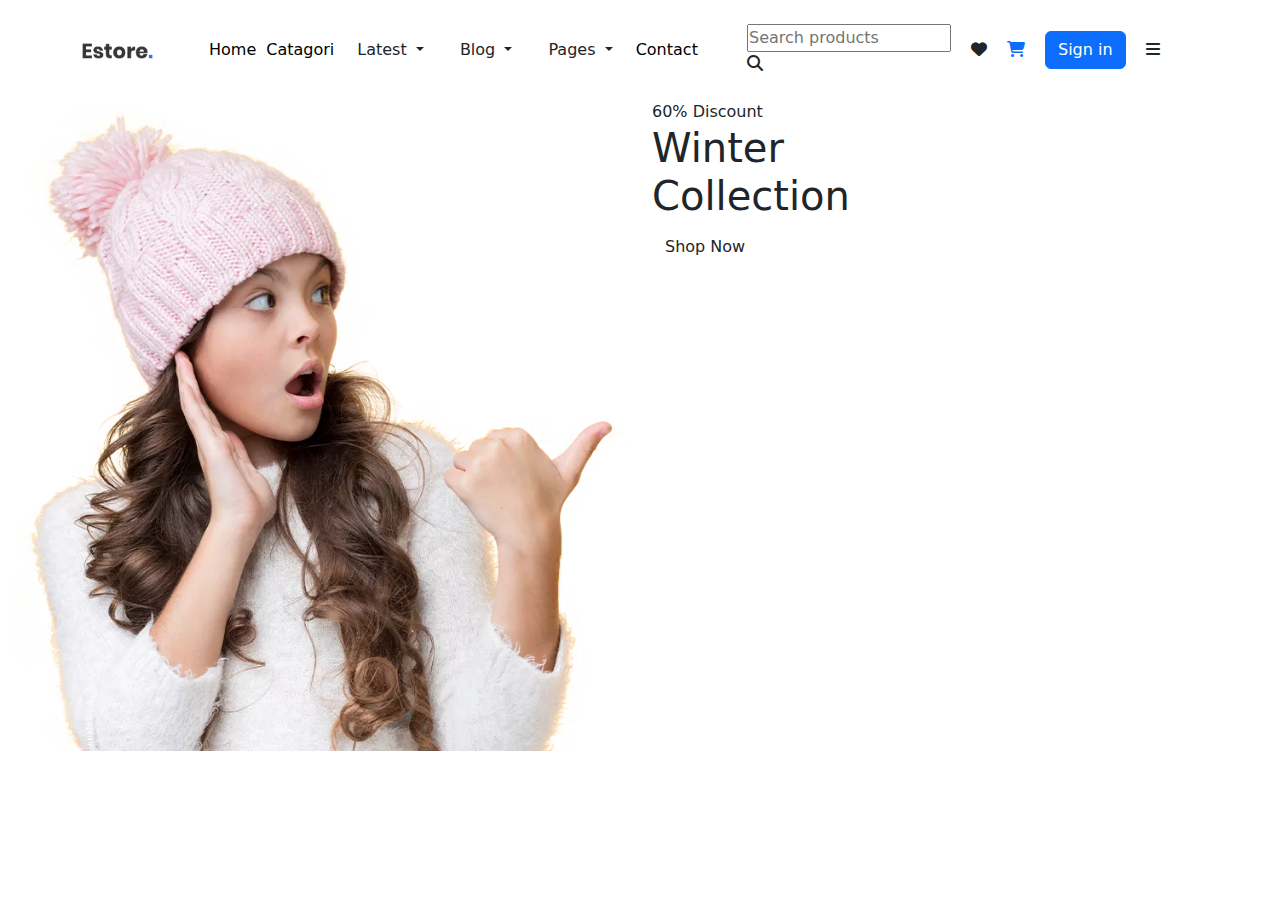
==== Estore/index.html @ 256311f8 "deyisiklik" ====
<!DOCTYPE html>
<html lang="en">

<head>
    <meta charset="UTF-8">
    <meta name="viewport" content="width=device-width, initial-scale=1.0">
    <title>Document</title>
    <link rel="stylesheet" href="./assets/css/reset.css">
    <link rel="stylesheet" href="./assets/css/style.css">
    <link href="https://cdn.jsdelivr.net/npm/bootstrap@5.3.3/dist/css/bootstrap.min.css" rel="stylesheet">
    <link rel="stylesheet" href="https://cdnjs.cloudflare.com/ajax/libs/font-awesome/6.7.2/css/all.min.css">
</head>

<body>
    <header>
        <section class="container">
            <div class="row nav">
                <div class="col-1">
                    <div class=""><img src="./assets/image/logo.png.webp" alt=""></div>
                </div>
                <div class="col-6 ">
                    <ul class="list">
                        <li><a href="index.html"> Home</a></li>
                        <li><a href=""> Catagori</a></li>
                        <li>
                            <div class="dropdown">
                                <button class="btn  dropdown-toggle" type="button" data-bs-toggle="dropdown"
                                    aria-expanded="false">
                                    Latest
                                </button>
                                <ul class="dropdown-menu">
                                    <li><a class="dropdown-item" href="">Praduct List</a></li>
                                    <li><a class="dropdown-item" href="">Praduct details</a></li>
                                    
                                </ul>
                            </div>
                        </li>
                        <li>
                            <div class="dropdown">
                                <button class="btn  dropdown-toggle" type="button" data-bs-toggle="dropdown"
                                    aria-expanded="false">
                                    Blog
                                </button>
                                <ul class="dropdown-menu">
                                    <li><a class="dropdown-item" href="#">Blog</a></li>
                                    <li><a class="dropdown-item" href="#">Blog Details</a></li>
                                </ul>
                            </div>
                        </li>
                        <li>
                            <div class="dropdown">
                                <button class="btn  dropdown-toggle" type="button" data-bs-toggle="dropdown"
                                    aria-expanded="false">
                                    Pages
                                </button>
                                <ul class="dropdown-menu">
                                    <li><a class="dropdown-item" href="">Login</a></li>
                                    <li><a class="dropdown-item" href="">Shopping card</a></li>
                                </ul>
                            </div>
                        </li>
                        <li><a href=""> Contact</a></li>
                    </ul>

                </div>
                <div class="col-5">

                    <div class="divs">
                        <input type="text" name="Search" placeholder="Search products">
                        <div class="axtaris">
                            <i class="fas fa-search special-tag"></i>
                        </div>
                    </div>


                    <div>
                        <div class="heart">
                            <i class="fa-solid fa-heart"></i>
                        </div>
                    </div>
                    <div>
                        <div class="shoppings">
                            <a href=""><i class="fas fa-shopping-cart"></i></a>
                        </div>
                    </div>
                    <div class="sign">
                        <a class="btn btn-primary" href="#" role="button">Sign in</a>
                    </div>

                    <div class="burger">
                        <i class="fa-solid fa-bars"></i>
                    </div>
                </div>
            </div>

        </section>
    </header>

     <main>
        <section class="middle">
            <div>
                <div class="row">
                    <div class="col-6 hero-img"> <img src="./assets/image/hero_man.png.webp" alt=""></div>
                    <div class="col-xl-5 col-lg-5 col-md-5 col-sm-8 hero_sag">
                        <div class="hero_caption">
                            <span>60% Discount</span>
                            <h1>Winter <br> Collection</h1>

                            <div class="hero_btn">
                                <a href="" class="btn hero-btn">Shop Now</a>
                            </div>
                        </div>
                    </div>
                </div>
            </div>
        </section>

       
</body>

</html>
---- Estore/assets/css/style.css ----
.nav {
    height: 100px;
    display: flex;
    align-items: center;
   
    
}
.list {
    list-style-type: none;
    align-items: center;
    display: flex;
    gap: 10px;
    height: 100%;
    margin-bottom: 0;
    

 a {
        color: black;
        text-decoration: none;
    }

    
}
a {
    color: black;
    text-decoration: none;
}

.col-5 {
    display: flex;
    align-items: center;
    gap: 20px;

    .searching {
        position: relative;
        @media screen and (min-width:201px) and (max-width:991px) {
            display: none;
        }

        input {
            border: 1px solid #eeeeee;
            border-radius: 30px;
            padding: 10px 20px;
        }

        .search-icon {
            position: absolute;
            top: 12px;
            right: 17px;
        }

    }
    
    
}
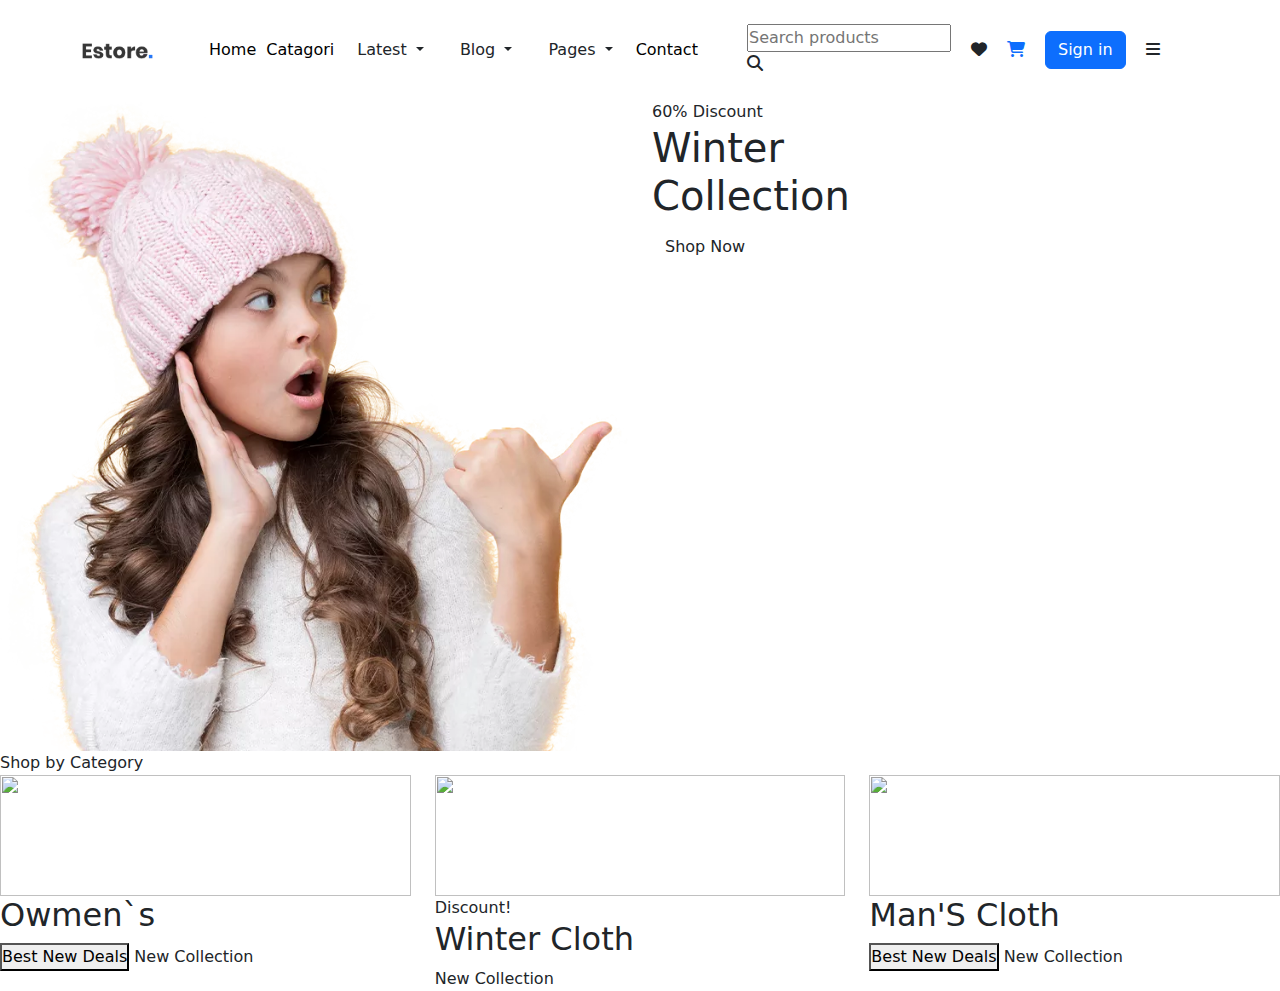
==== commit d0e53836: "ssss" ====
--- a/Estore/index.html
+++ b/Estore/index.html
@@ -115,7 +115,35 @@
             </div>
         </section>
 
-       
-</body>
+        <section class="middle">
+            <div class="col-12">Shop by Category</div>
+
+            <div class="row">
+
+                <div class="col-4"><img src="./assets/images/cat1.jpg.webp" alt="">
+                    <div class="category-caption">
+                        <h2>Owmen`s</h2>
+                        <span><button class="best">Best New Deals</button></span>
+                        <span class="collection">New Collection</span>
+                    </div>
+                </div>
+
+                <div class="col-4"><img src="./assets/images/cat2.jpg.webp" alt="">
+                    <div class="category-caption">
+                        <span class="collection">Discount!</span>
+                        <h2>Winter Cloth</h2>
+                        <span>New Collection</span>
+                    </div>
+                </div>
+
+                <div class="col-4"> <img src="./assets/images/cat3.jpg.webp" alt="">
+                    <div class="category-caption">
+                        <h2>Man'S Cloth</h2>
+                        <span><button class="best">Best New Deals</button></span>
+                        <span class="collection">New Collection</span>
+                    </div>
+                </div>
+
+            </div>
 
 </html>--- a/Estore/assets/css/style.css
+++ b/Estore/assets/css/style.css
@@ -54,4 +54,3 @@
     
 }
 
-
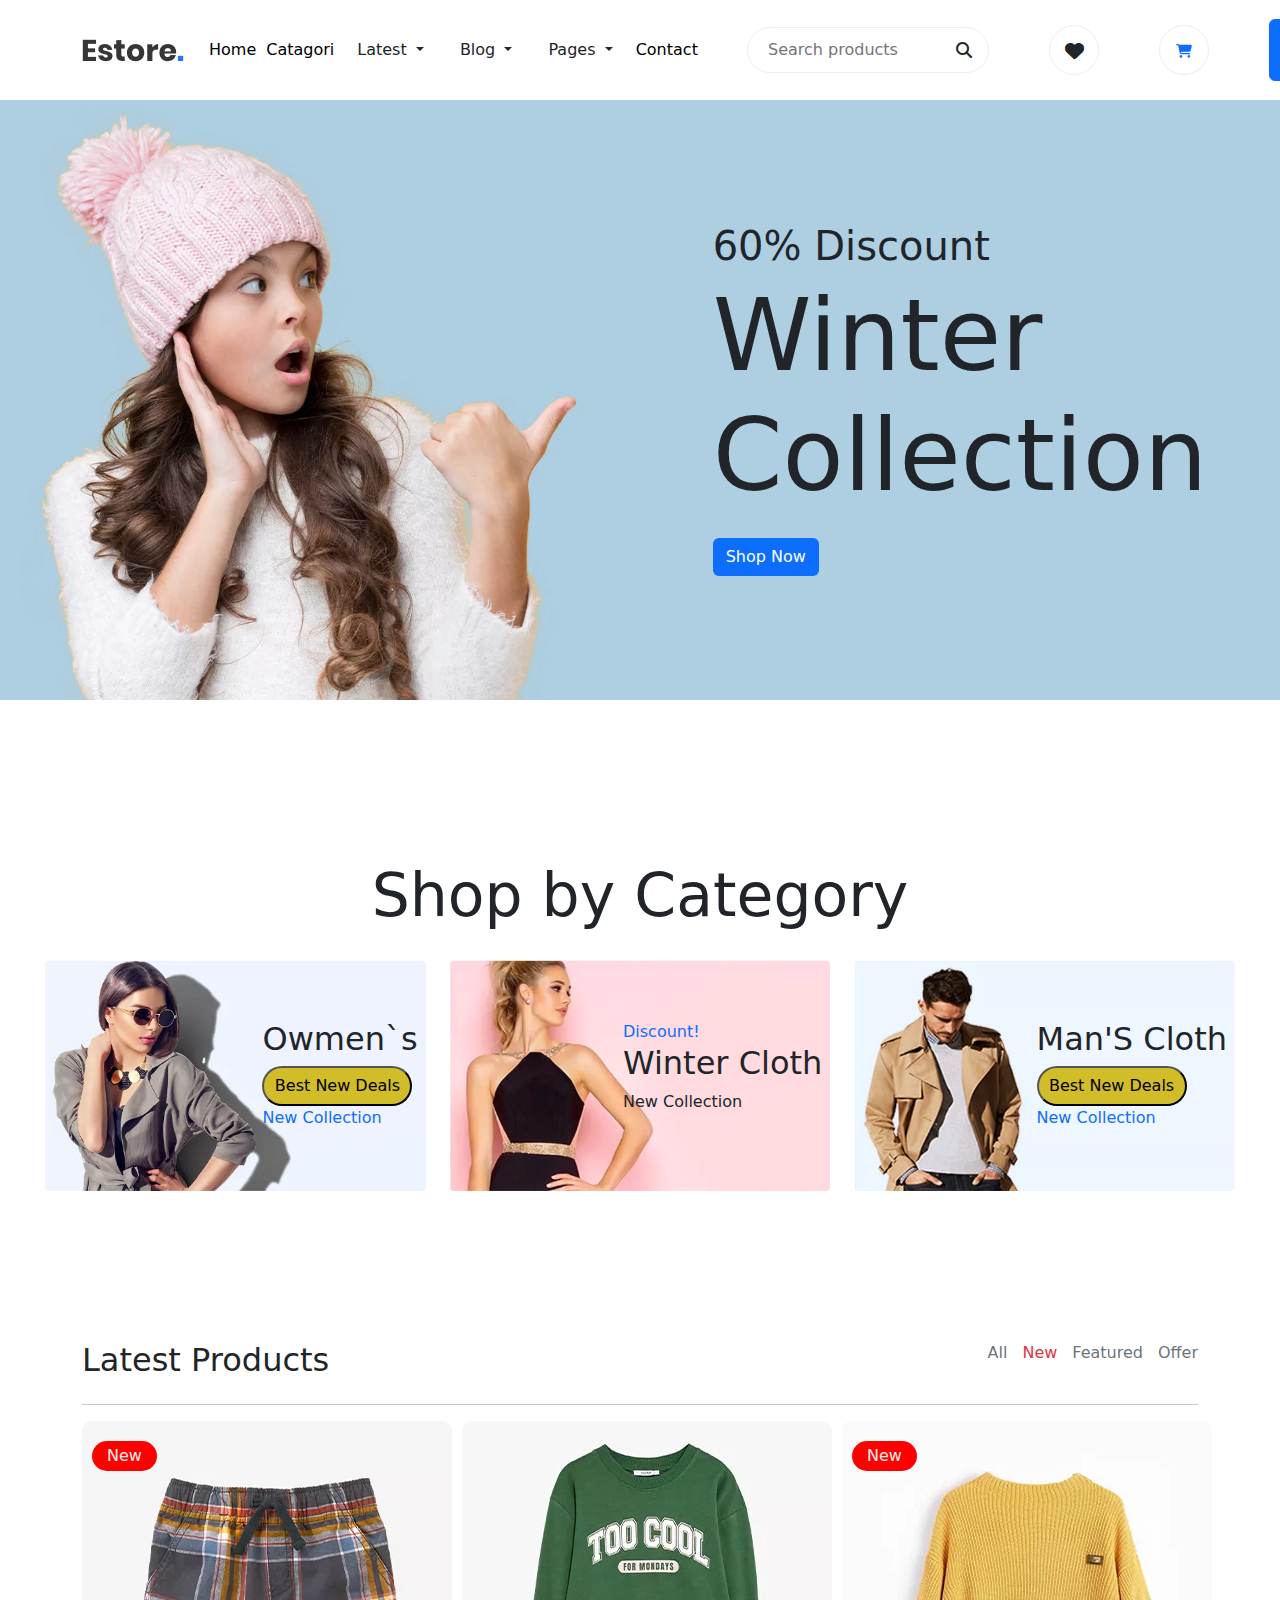
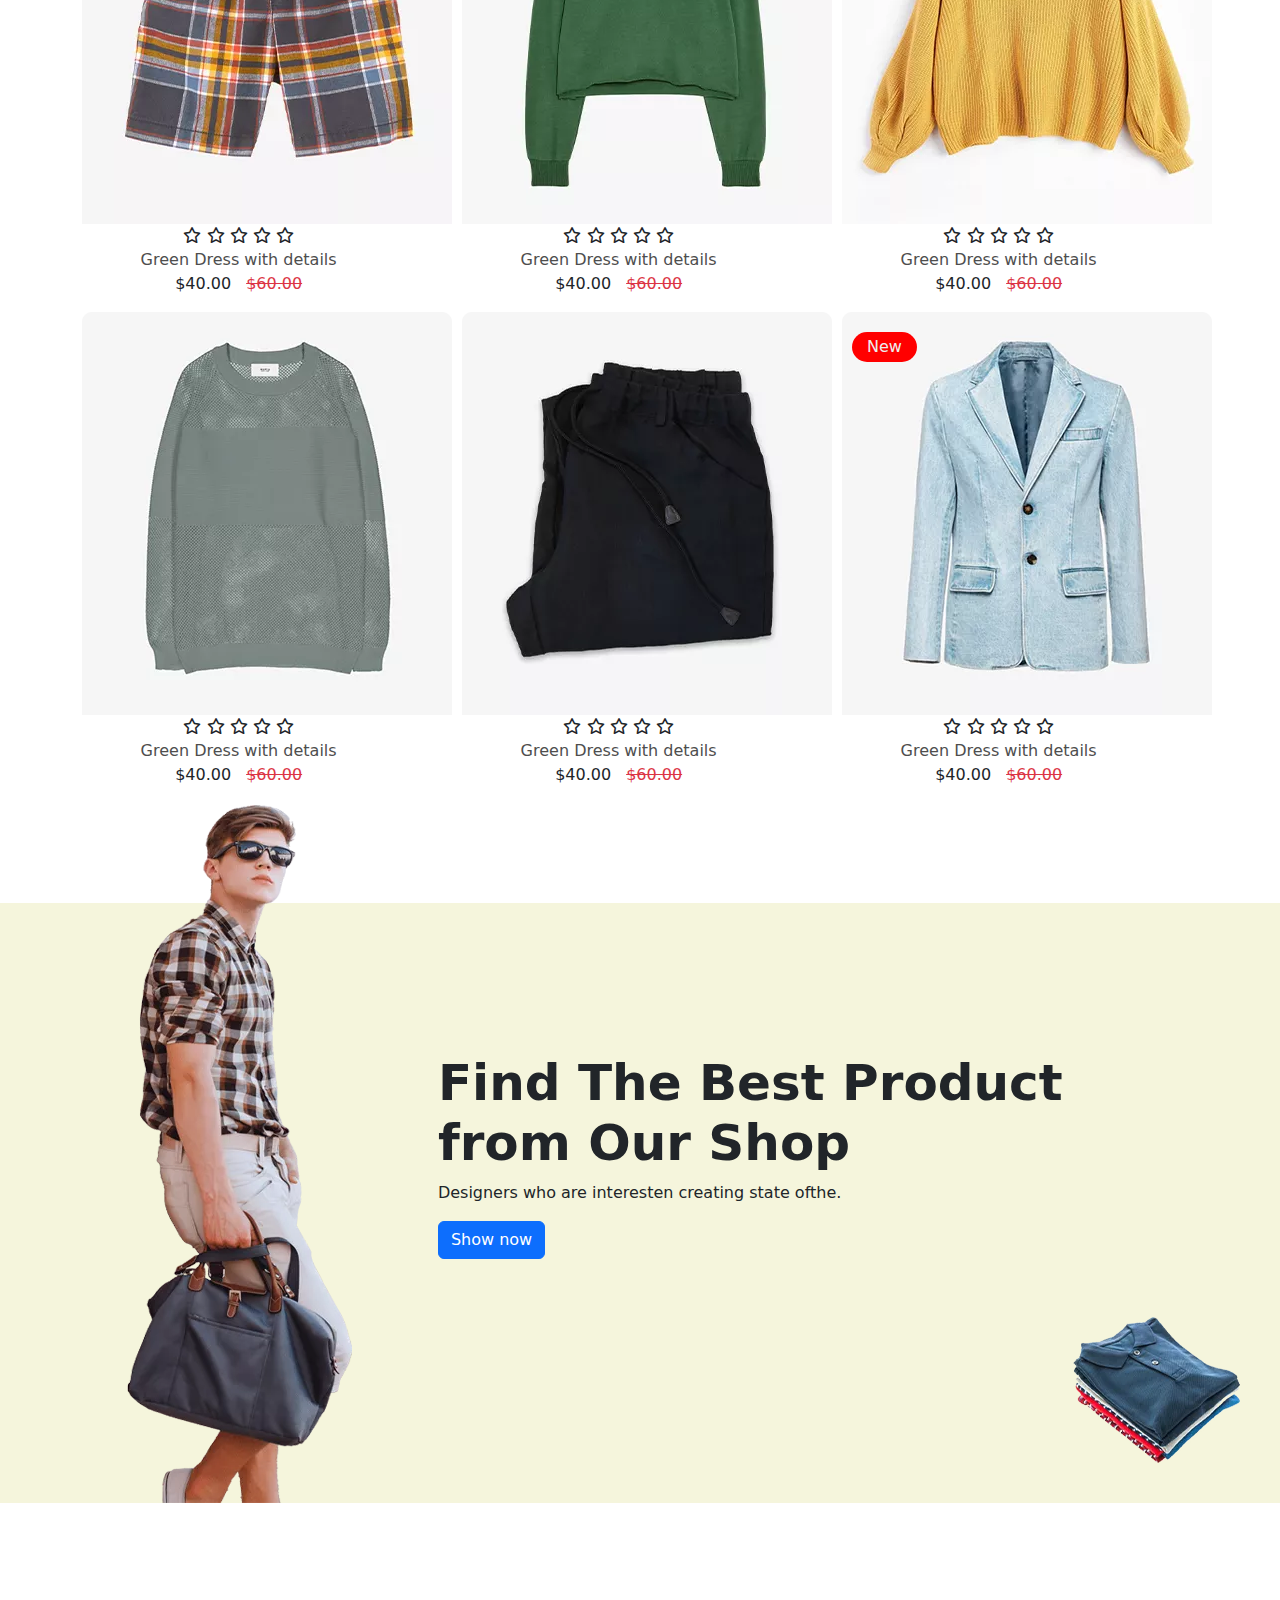
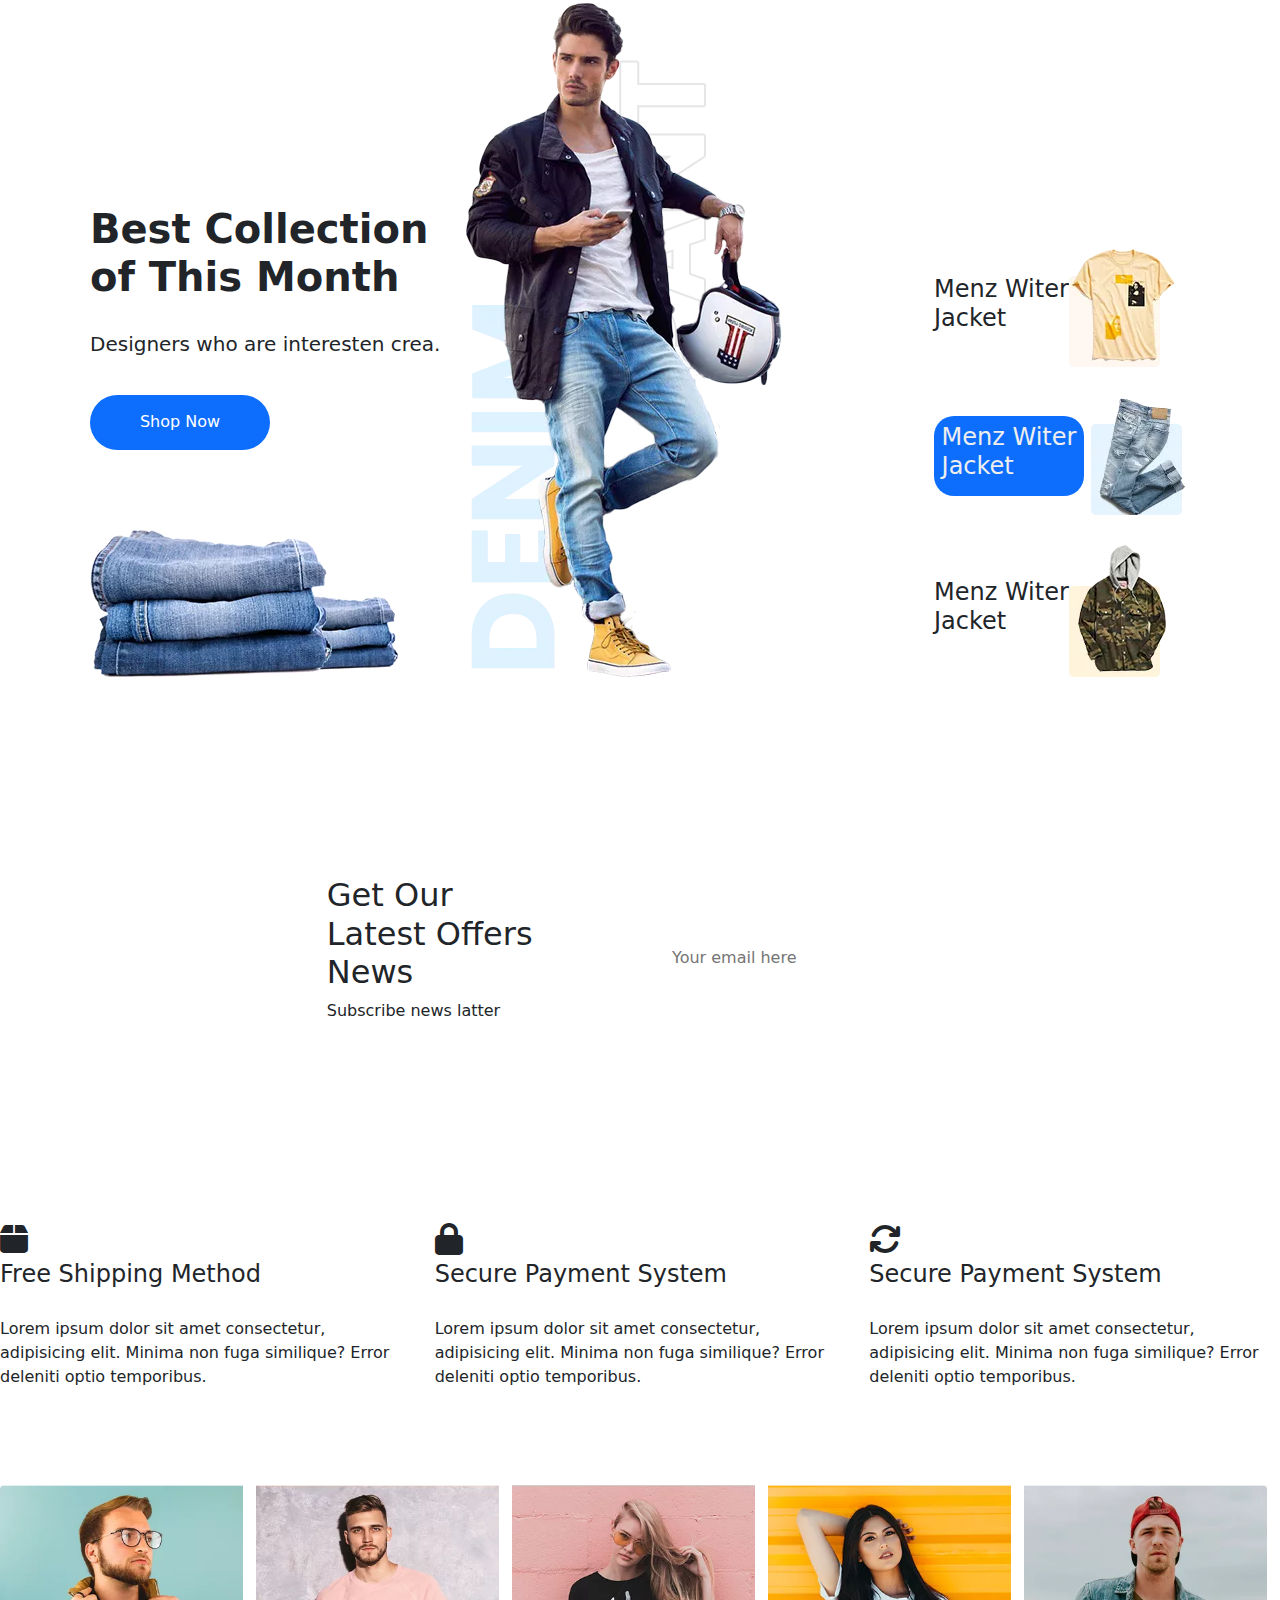
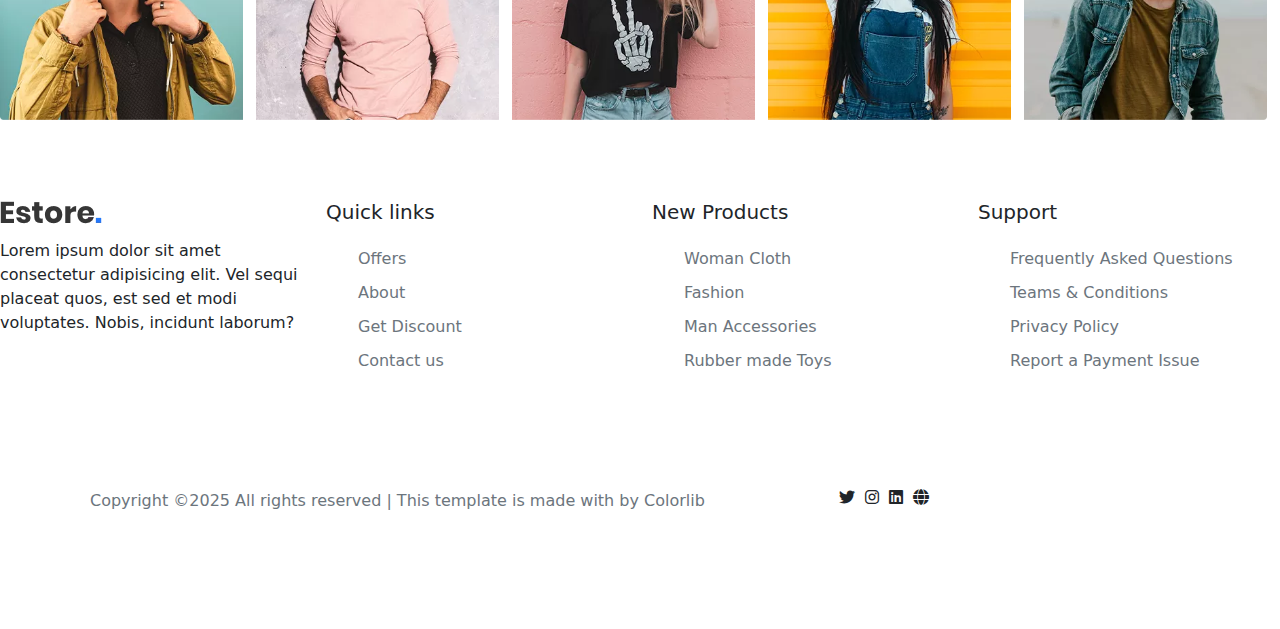
==== commit b04a8c22: "task" ====
--- a/Estore/index.html
+++ b/Estore/index.html
@@ -5,7 +5,7 @@
     <meta charset="UTF-8">
     <meta name="viewport" content="width=device-width, initial-scale=1.0">
     <title>Document</title>
-    <link rel="stylesheet" href="./assets/css/reset.css">
+    
     <link rel="stylesheet" href="./assets/css/style.css">
     <link href="https://cdn.jsdelivr.net/npm/bootstrap@5.3.3/dist/css/bootstrap.min.css" rel="stylesheet">
     <link rel="stylesheet" href="https://cdnjs.cloudflare.com/ajax/libs/font-awesome/6.7.2/css/all.min.css">
@@ -65,7 +65,7 @@
                 </div>
                 <div class="col-5">
 
-                    <div class="divs">
+                    <div class="div">
                         <input type="text" name="Search" placeholder="Search products">
                         <div class="axtaris">
                             <i class="fas fa-search special-tag"></i>
@@ -74,16 +74,16 @@
 
 
                     <div>
-                        <div class="heart">
+                        <div class="hearts">
                             <i class="fa-solid fa-heart"></i>
                         </div>
                     </div>
                     <div>
                         <div class="shoppings">
-                            <a href=""><i class="fas fa-shopping-cart"></i></a>
-                        </div>
-                    </div>
-                    <div class="sign">
+                            <a href=""><i class="fa-solid fa-cart-shopping"></i></a>
+                        </div>
+                    </div>
+                    <div class="signs">
                         <a class="btn btn-primary" href="#" role="button">Sign in</a>
                     </div>
 
@@ -95,9 +95,8 @@
 
         </section>
     </header>
-
-     <main>
-        <section class="middle">
+    <main>
+        <section class="hero">
             <div>
                 <div class="row">
                     <div class="col-6 hero-img"> <img src="./assets/image/hero_man.png.webp" alt=""></div>
@@ -115,12 +114,12 @@
             </div>
         </section>
 
-        <section class="middle">
+        <section class="hero_category">
             <div class="col-12">Shop by Category</div>
 
             <div class="row">
 
-                <div class="col-4"><img src="./assets/images/cat1.jpg.webp" alt="">
+                <div class="col-4"><img src="./assets/image/cat1.jpg (1).webp" alt="">
                     <div class="category-caption">
                         <h2>Owmen`s</h2>
                         <span><button class="best">Best New Deals</button></span>
@@ -128,7 +127,7 @@
                     </div>
                 </div>
 
-                <div class="col-4"><img src="./assets/images/cat2.jpg.webp" alt="">
+                <div class="col-4"><img src="./assets/image/cat2.jpg.webp" alt="">
                     <div class="category-caption">
                         <span class="collection">Discount!</span>
                         <h2>Winter Cloth</h2>
@@ -136,7 +135,7 @@
                     </div>
                 </div>
 
-                <div class="col-4"> <img src="./assets/images/cat3.jpg.webp" alt="">
+                <div class="col-4"> <img src="./assets/image/cat3.jpg.webp" alt="">
                     <div class="category-caption">
                         <h2>Man'S Cloth</h2>
                         <span><button class="best">Best New Deals</button></span>
@@ -146,4 +145,380 @@
 
             </div>
 
-</html>+        </section>
+
+        <section class="latest_product container">
+            <div class="">
+                <div class="row">
+                    <div class="col-4">
+                        <h2>Latest Products</h2>
+                    </div>
+                    <div class="col-8 ">
+                        <div class="product_list">
+                            <ul>
+                                <li><a class="link-secondary" href="">All</a></li>
+                                <li><a class="link-danger" href="">New</a></li>
+                                <li><a class="link-secondary" href="">Featured</a></li>
+                                <li><a class="link-secondary" href="">Offer</a></li>
+                            </ul>
+                        </div>
+                    </div>
+                </div>
+                <hr>
+                <div class="row">
+                    <div class="col-4">
+                        <div class="col-xl-4 col-lg-4 col-md-6" style="width: 100%;">
+                            <div class="single-product mb-60">
+                                <div class="product-img">
+                                    <img src="./assets/image/product1.png.webp" alt="">
+                                    <div class="new-product">
+                                        <span>New</span>
+                                    </div>
+                                </div>
+                                <div class="product-caption">
+                                    <div class="product-ratting">
+                                        <i class="far fa-star"></i>
+                                        <i class="far fa-star"></i>
+                                        <i class="far fa-star"></i>
+                                        <i class="far fa-star"></i>
+                                        <i class="far fa-star"></i>
+                                    </div>
+                                    <a href="">Green Dress with details</a>
+                                    <div class="price">
+                                        <ul>
+                                            <li>$40.00</li>
+                                            <li class="discount text-danger">$60.00</li>
+                                        </ul>
+                                    </div>
+                                </div>
+                            </div>
+                        </div>
+                    </div>
+                    <div class="col-4">
+                        <div class="col-xl-4 col-lg-4 col-md-6" style="width: 100%;">
+                            <div class="single-product mb-60">
+                                <div class="product-imgno">
+                                    <img src="./assets/image/product2.png.webp" alt="">
+                                </div>
+                                <div class="product-caption">
+                                    <div class="product-ratting">
+                                        <i class="far fa-star"></i>
+                                        <i class="far fa-star"></i>
+                                        <i class="far fa-star"></i>
+                                        <i class="far fa-star"></i>
+                                        <i class="far fa-star"></i>
+                                    </div>
+                                    <a href="">Green Dress with details</a>
+                                    <div class="price">
+                                        <ul>
+                                            <li>$40.00</li>
+                                            <li class="discount text-danger">$60.00</li>
+                                        </ul>
+                                    </div>
+                                </div>
+                            </div>
+                        </div>
+                    </div>
+                    <div class="col-4">
+                        <div class="col-xl-4 col-lg-4 col-md-6" style="width: 100%;">
+                            <div class="single-product mb-60">
+                                <div class="product-img">
+                                    <img src="./assets/image/product3.png.webp" alt="">
+                                    <div class="new-product">
+                                        <span>New</span>
+                                    </div>
+                                </div>
+                                <div class="product-caption">
+                                    <div class="product-ratting">
+                                        <i class="far fa-star"></i>
+                                        <i class="far fa-star"></i>
+                                        <i class="far fa-star"></i>
+                                        <i class="far fa-star"></i>
+                                        <i class="far fa-star"></i>
+                                    </div>
+                                    <a href="">Green Dress with details</a>
+                                    <div class="price">
+                                        <ul>
+                                            <li>$40.00</li>
+                                            <li class="discount text-danger">$60.00</li>
+                                        </ul>
+                                    </div>
+                                </div>
+                            </div>
+                        </div>
+                    </div>
+                    <div class="col-4">
+                        <div class="col-xl-4 col-lg-4 col-md-6" style="width: 100%;">
+                            <div class="single-product mb-60">
+                                <div class="product-imgno">
+                                    <img src="./assets/image/product4.png.webp" alt="">
+                                </div>
+                                <div class="product-caption">
+                                    <div class="product-ratting">
+                                        <i class="far fa-star"></i>
+                                        <i class="far fa-star"></i>
+                                        <i class="far fa-star"></i>
+                                        <i class="far fa-star"></i>
+                                        <i class="far fa-star"></i>
+                                    </div>
+                                    <a href="">Green Dress with details</a>
+                                    <div class="price">
+                                        <ul>
+                                            <li>$40.00</li>
+                                            <li class="discount text-danger">$60.00</li>
+                                        </ul>
+                                    </div>
+                                </div>
+                            </div>
+                        </div>
+                    </div>
+                    <div class="col-4">
+                        <div class="col-xl-4 col-lg-4 col-md-6" style="width: 100%;">
+                            <div class="single-product mb-60">
+                                <div class="product-imgno">
+                                    <img src="./assets/image/product5.png.webp" alt="">
+                                </div>
+                                <div class="product-caption">
+                                    <div class="product-ratting">
+                                        <i class="far fa-star"></i>
+                                        <i class="far fa-star"></i>
+                                        <i class="far fa-star"></i>
+                                        <i class="far fa-star"></i>
+                                        <i class="far fa-star"></i>
+                                    </div>
+                                    <a href="">Green Dress with details</a>
+                                    <div class="price">
+                                        <ul>
+                                            <li>$40.00</li>
+                                            <li class="discount text-danger">$60.00</li>
+                                        </ul>
+                                    </div>
+                                </div>
+                            </div>
+                        </div>
+                    </div>
+                    <div class="col-4">
+                        <div class="col-xl-4 col-lg-4 col-md-6" style="width: 100%;">
+                            <div class="single-product mb-60">
+                                <div class="product-img">
+                                    <img src="./assets/image/product6.png.webp" alt="">
+                                    <div class="new-product">
+                                        <span>New</span>
+                                    </div>
+                                </div>
+                                <div class="product-caption">
+                                    <div class="product-ratting">
+                                        <i class="far fa-star"></i>
+                                        <i class="far fa-star"></i>
+                                        <i class="far fa-star"></i>
+                                        <i class="far fa-star"></i>
+                                        <i class="far fa-star"></i>
+                                    </div>
+                                    <a href="">Green Dress with details</a>
+                                    <div class="price">
+                                        <ul>
+                                            <li>$40.00</li>
+                                            <li class="discount text-danger">$60.00</li>
+                                        </ul>
+                                    </div>
+                                </div>
+                            </div>
+                        </div>
+                    </div>
+                </div>
+
+            </div>
+        </section>
+
+        <section class="container_product">
+            <div class=" position-realitive product_area">
+                <div class="row">
+                    <div class="card-man">
+                        <img src="./assets/image/card-man.png.webp" alt="">
+                    </div>
+
+                    <div class="col-2">
+
+
+                    </div>
+
+
+                    <div class="col-8">
+                        <div class="best-product-caption">
+                            <h2><b>Find The Best Product <br> from Our Shop</b></h2>
+                            <p>Designers who are interesten creating state ofthe.</p>
+                            <a class="btn btn-primary" href="#" role="button">Show now</a>
+                        </div>
+                    </div>
+                    <div class="shape-img">
+                        <img src="./assets/image/card-shape.png.webp" alt="">
+                    </div>
+                </div>
+            </div>
+        </section>
+
+        <section class="container-collection">
+            <div class="row best-collection">
+                <div class="col-4">
+                    <div class="salvar">
+                        <div class="best-left-cap">
+                            <h2><b>Best Collection of This Month</b></h2>
+                            <p>Designers who are interesten crea.</p>
+                            <button class="cap-button"> Shop Now</button>
+                        </div>
+                        <div class="cap-img"> <img src="./assets/image/collection1.png.webp" alt=""></div>
+                    </div>
+
+                </div>
+
+                <div class="col-2 ">
+                    <div>
+                        <img src="./assets/image/collection2.png.webp" alt="">
+                    </div>
+                </div>
+
+                <div class="col-6">
+                    <div class="single-collection">
+                        <div class="single1-collection">
+                            <div class="singlecont">
+                                <h4>Menz Witer <br> Jacket </h4>
+                            </div>
+                            <div>
+                                <img src="./assets/image/collection3.png.webp" alt="">
+                            </div>
+                        </div>
+                        <div class="single1-collection">
+                            <div class="singlecont2">
+                                <h4>Menz Witer <br> Jacket </h4>
+                            </div>
+                            <div>
+                                <img src="./assets/image/collection4.png.webp" alt="">
+                            </div>
+                        </div>
+                        <div class="single1-collection">
+                            <div class="singlecont">
+                                <h4>Menz Witer <br> Jacket </h4>
+                            </div>
+                            <div>
+                                <img src="./assets/image/collection5.png.webp" alt="">
+                            </div>
+                        </div>
+                    </div>
+                </div>
+
+        </section>
+        <section class="container_offer">
+            <div class="offerimg"><img src="./assets/images/latest-man.png.webp" alt=""></div>
+            <div class="container_offercont">
+                <div class="row offer">
+                    <div class="col-6">
+                        <h2>Get Our<br>Latest Offers News</h2>
+                        <p>Subscribe news latter</p>
+                    </div>
+                    <div class="col-6">
+                        <input type="email" placeholder="Your email here">
+
+                    </div>
+
+                </div>
+            </div>
+        </section>
+        <section class="container_info">
+            <div class="row">
+                <div class="col-4 infos">
+                    <i class="fa-solid fa-box fa-2xl"></i>
+                    <h4>Free Shipping Method</h4>
+                    <p>Lorem ipsum dolor sit amet consectetur, adipisicing elit. Minima non fuga similique? Error
+                        deleniti optio temporibus. 
+                    </p>
+                </div>
+                <div class="col-4 infos">
+                    <i class="fa-solid fa-lock fa-2xl"></i>
+                    <h4>Secure Payment System</h4>
+                    <p>Lorem ipsum dolor sit amet consectetur, adipisicing elit. Minima non fuga similique? Error
+                        deleniti optio temporibus. 
+                    </p>
+                </div>
+                <div class="col-4 infos">
+                    <i class="fa-solid fa-arrows-rotate fa-2xl"></i>
+                    <h4>Secure Payment System</h4>
+                    <p>Lorem ipsum dolor sit amet consectetur, adipisicing elit. Minima non fuga similique? Error
+                        deleniti optio temporibus. 
+                    </p>
+                </div>
+            </div>
+        </section>
+
+        <section class="container_photos">
+        <div class="photos">
+<div class="photo "><img src="./assets/image/gallery1.jpg.webp" alt=""></div>
+<div class="photo "><img src="./assets/image/gallery2.jpg.webp" alt=""></div>
+<div class="photo "><img src="./assets/image/gallery3.jpg.webp" alt=""></div>
+<div class="photo "><img src="./assets/image/gallery4.jpg.webp" alt=""></div>
+<div class="photo "><img src="./assets/image/gallery5.jpg.webp" alt=""></div>
+        </div>
+        </section>
+
+    </main>
+      <footer>
+        <section class="container_info">
+<div class="row">
+    <div class="col-3 football">
+        <div><img src="./assets/image/logo.png.webp" alt=""></div>
+        <p>Lorem ipsum dolor sit amet consectetur adipisicing elit. Vel sequi placeat quos, est sed et modi voluptates. Nobis, incidunt laborum?</p>
+    </div>
+    <div class="col-3 football">
+        <h5>Quick links</h5>
+        <ul>
+            <li><a class="link-secondary" href="">Offers</a></li>
+            <li><a class="link-secondary" href="">About </a></li>
+            <li><a class="link-secondary" href="">Get Discount </a></li>
+            <li><a class="link-secondary" href="">Contact us </a></li>
+        </ul>
+    </div>
+    <div class="col-3 football">
+        <h5>New Products</h5>
+        <ul>
+            <li><a class="link-secondary" href="">Woman Cloth</a></li>
+            <li><a class="link-secondary" href="">Fashion</a></li>
+            <li><a class="link-secondary" href="">Man Accessories</a></li>
+            <li><a class="link-secondary" href="">Rubber made Toys</a></li>
+        </ul>
+    </div>
+    <div class="col-3 football">
+        <h5>Support</h5>
+        <ul>
+            <li><a class="link-secondary" href="">Frequently Asked Questions</a></li>
+            <li><a class="link-secondary" href="">Teams & Conditions</a></li>
+            <li><a class="link-secondary" href="">Privacy Policy</a></li>
+            <li><a class="link-secondary" href="">Report a Payment Issue</a></li>
+        </ul>
+    </div>
+</div>
+        </section>
+
+        <section class="container_foot">
+        <div class="row">
+            <div class="col-8"><p class="text-secondary">Copyright ©2025 All rights reserved | This template is made with  by Colorlib </p>
+            </div>
+
+            <div class="col-4 insta">
+                <i class="fa-brands fa-twitter  link"></i>
+                <i class="fa-brands fa-instagram link"></i>
+                <i class="fa-brands fa-linkedin link"></i>
+                <i class="fa-solid fa-globe link"></i>
+            </div>
+        </div>
+
+        </section>
+
+    </footer> 
+
+    <script src="https://cdn.jsdelivr.net/npm/bootstrap@5.3.3/dist/js/bootstrap.bundle.min.js"
+        integrity="sha384-YvpcrYf0tY3lHB60NNkmXc5s9fDVZLESaAA55NDzOxhy9GkcIdslK1eN7N6jIeHz"
+        crossorigin="anonymous"></script>
+</body>
+
+</html>
+
+     --- a/Estore/assets/css/style.css
+++ b/Estore/assets/css/style.css
@@ -2,9 +2,8 @@
     height: 100px;
     display: flex;
     align-items: center;
-   
-    
-}
+}
+
 .list {
     list-style-type: none;
     align-items: center;
@@ -12,45 +11,395 @@
     gap: 10px;
     height: 100%;
     margin-bottom: 0;
-    
-
- a {
+    a {
         color: black;
         text-decoration: none;
-    }
+    }   
+}
+.col-5 {
+    display: flex;
+    align-items: center;
+    gap: 60px;
+
+}
+input {
+    border: 1px solid #eeeeee;
+    border-radius: 30px;
+    padding: 10px 20px;
+}
 
     
-}
-a {
-    color: black;
+.div {
+    position: relative;
+ }
+.axtaris {
+     position: absolute;
+     top: 12px;
+     right: 17px;
+}
+.burger{
+    display: none;
+}        
+@media (max-width:992px){
+    
+    .col-6{
+        display: none;
+    }
+    .div{
+        display: none;
+    }
+    .hearts{
+        display: none;
+    }
+    .shoppings{
+        display: none;
+    }
+    .signs{
+        display: none;
+    }
+    .burger{display: block;
+    }
+    .nav{
+        justify-content: space-between;
+        
+    }
+
+    
+
+}
+.hero-img {
+    img {
+        height: 600px;
+
+        @media screen and (min-width:768px) and (max-width:700px) {
+            height: 300px!important;
+        }
+
+        @media screen and (min-width:992px) and (max-width:1091px) {
+            height: 400px;
+        }
+
+        
+    }
+}
+
+.hero .row {
+    flex-wrap: nowrap;
+}
+
+
+
+.hero .row .col-xl-5 {
+    width: 50%!important;
+    justify-content: center;
+}
+
+.hearts {
+    width: 50px;
+    height: 50px;
+    line-height: 50px;
+    text-align: center;
+    border-radius: 50%;
+    border: 1px solid #eeeeee;
+    font-size: 19px;
+    cursor: pointer;
+
+   
+}
+
+
+
+.shoppings {
+    width: 50px;
+    height: 50px;
+    line-height: 50px;
+    text-align: center;
+    border-radius: 50%;
+    border: 1px solid #eeeeee;
+    color: #4e4e4e;
+    font-size: 14px;
+    cursor: pointer;
+}
+.hero{
+    background-color: #aecee1;
+
+    .row {
+        margin: 0;
+    }
+}
+.hero_btn .btn{
+    background-color: #0d6efd;
+    color: white;
+}
+.hero_sag{
+display: flex;
+align-items: center;
+font-size: 40px;
+width: 100%;
+
+
+}
+.hero_category .col-12{
+font-size: 60px;
+justify-content: center;
+display: flex;
+}
+.hero_category{
+    padding-left: 45px;
+    padding-right: 45px;
+    margin-top: 150px ;
+    margin-bottom: 150px ;
+    img{
+        width: 100%;
+        position: relative;
+    }
+    .row{
+        margin-top: 20px;
+    }
+   
+}
+.category-caption{
+    position: absolute;
+    top: 60px;
+    right: 20px;
+    display: flex;
+    flex-direction: column;
+}
+.hero_category .col-4{
+        position: relative;
+}
+.best{
+    border-radius: 20px;
+    background-color: rgb(209, 189, 39);
+    width: 150px;
+    height: 40px;
+}
+.collection{
+    color: #0d6efd;
+}
+.hero_caption{
+    h1{
+        font-size: 100px;
+        
+        
+    }
+}
+.latest_product li a{
     text-decoration: none;
 }
-
-.col-5 {
-    display: flex;
-    align-items: center;
+.latest_product ul{
+    list-style-type: none;
+    display: flex;
+    gap: 15px;
+}
+.product_list{
+    float: right;
+}
+.new-product{
+    position: absolute;
+    top: 20px;
+    left: 10px;
+    background-color: red;
+    border-radius: 18px;
+    color: #eeeeee;
+    width: 65px;
+    height: 30px;
+    display: flex;
+    align-items: center;
+    justify-content: center;
+}
+.product-img{
+    position: relative;
+}
+.product-caption{
+    display: flex;
+    justify-content: center;
+    align-items: center;
+    flex-direction: column;
+    width: 88%;
+    a{
+        text-decoration: none;
+        color: #4e4e4e;
+    }
+}
+.price ul{
+    padding: 0%;
+    .discount{
+        text-decoration: line-through;
+    }
+}
+.container_product{
+    max-width: 1400px;
+    margin: 0 auto;
+}
+.product_area{
+    background-color: beige;
+    background-repeat: no-repeat;
+    width: 100%;
+    height: 600px;
+    background-size: cover;
+    position:relative;
+    margin:100px 0;
+}
+.card-man{
+position: absolute;
+bottom: 0;
+left: 9%;
+}
+.best-product-caption{
+    float: right;
+    padding-top: 150px;
+    padding-bottom: 130px;
+    h2{
+        font-size: 50px;
+    }
+}
+.shape-img img{
+    position: absolute;
+    right: 40px;
+    bottom: 40px;
+}
+.cap-button{
+    background-color: #0d6efd;
+    color: white;
+    border-radius:35px ;
+    width: 180px;
+    height: 55px;
+    border: 0;
+}
+.salvar{
+    display: flex;
+    flex-direction: column;
+    gap: 80px;
+}
+.best-left-cap{
+    display: flex;
+    flex-direction: column;
     gap: 20px;
-
-    .searching {
-        position: relative;
-        @media screen and (min-width:201px) and (max-width:991px) {
-            display: none;
-        }
-
-        input {
-            border: 1px solid #eeeeee;
-            border-radius: 30px;
-            padding: 10px 20px;
-        }
-
-        .search-icon {
-            position: absolute;
-            top: 12px;
-            right: 17px;
-        }
-
+    h2{
+        font-size: 40px;
+    }
+    p{
+        font-size: 20px;
+    }
+}
+.best-collection{
+    align-items: end;
+}
+.single1-collection{
+    display: flex;
+    align-items: center;
+}
+.singlecont2{
+    background-color: #0d6efd;
+    width: 150px;
+    height: 80px;
+    border-radius: 20px;
+    color: #eeeeee;
+    display: flex;
+    justify-content: center;
+    align-items: center;
+}
+.single-collection{
+    display: flex;
+    flex-direction: column;
+    gap: 30px;
+    float:right ;
+   
+}
+.container-collection{
+max-width: 1100px;
+margin: 0 auto;
+}
+
+.container_offer{
+    max-width: 1400px;
+    margin: 80px auto;
+
+
+    height: 402px;
+    position: relative;
+
+    img{
+        width: 100%;
+        
     }
     
+}
+.offerimg{
+    position: absolute;
+}
+.container_offercont{
+    display: flex;
+    justify-content: center;
+    align-items: center;
+    height: 100%;
+}
+.offer{
+    display: flex;
+    justify-content: center;
+    align-items: center;
+    height: 100%;
+    input{
+        border-radius: 30px;
+        width: 300px;
+        height: 50px;
+        border: 0;
+    }
+}
+.container_foot{
+    max-width: 1100px;
+    margin: 100px auto;
+
+}
+.infos{
+    display: flex;
+    flex-direction: column;
+    gap: 20px;
+}
+.container_photos{
+    max-width: 1500px;
+    margin: 80px auto;
+}
+.photo img{
+    width: 95%;
+   
+}
+.photos{
+    display: flex;
+    justify-content: center;
+}
+.link{
+    float: right;
+    }
+    .insta{
+       display: flex;
+       gap: 10px;
+    }
     
-}
-
+.link-secondary{
+    text-decoration: none;
+}
+.container_info{
+    li{
+        list-style-type: none;
+    }
+}
+.football{
+    gap: 15px;
+    display: flex;
+    flex-direction: column;
+    ul{
+        display: flex;
+        flex-direction: column;
+        gap: 10px;
+    }
+}
+
+
+
+
+        
+
+
+
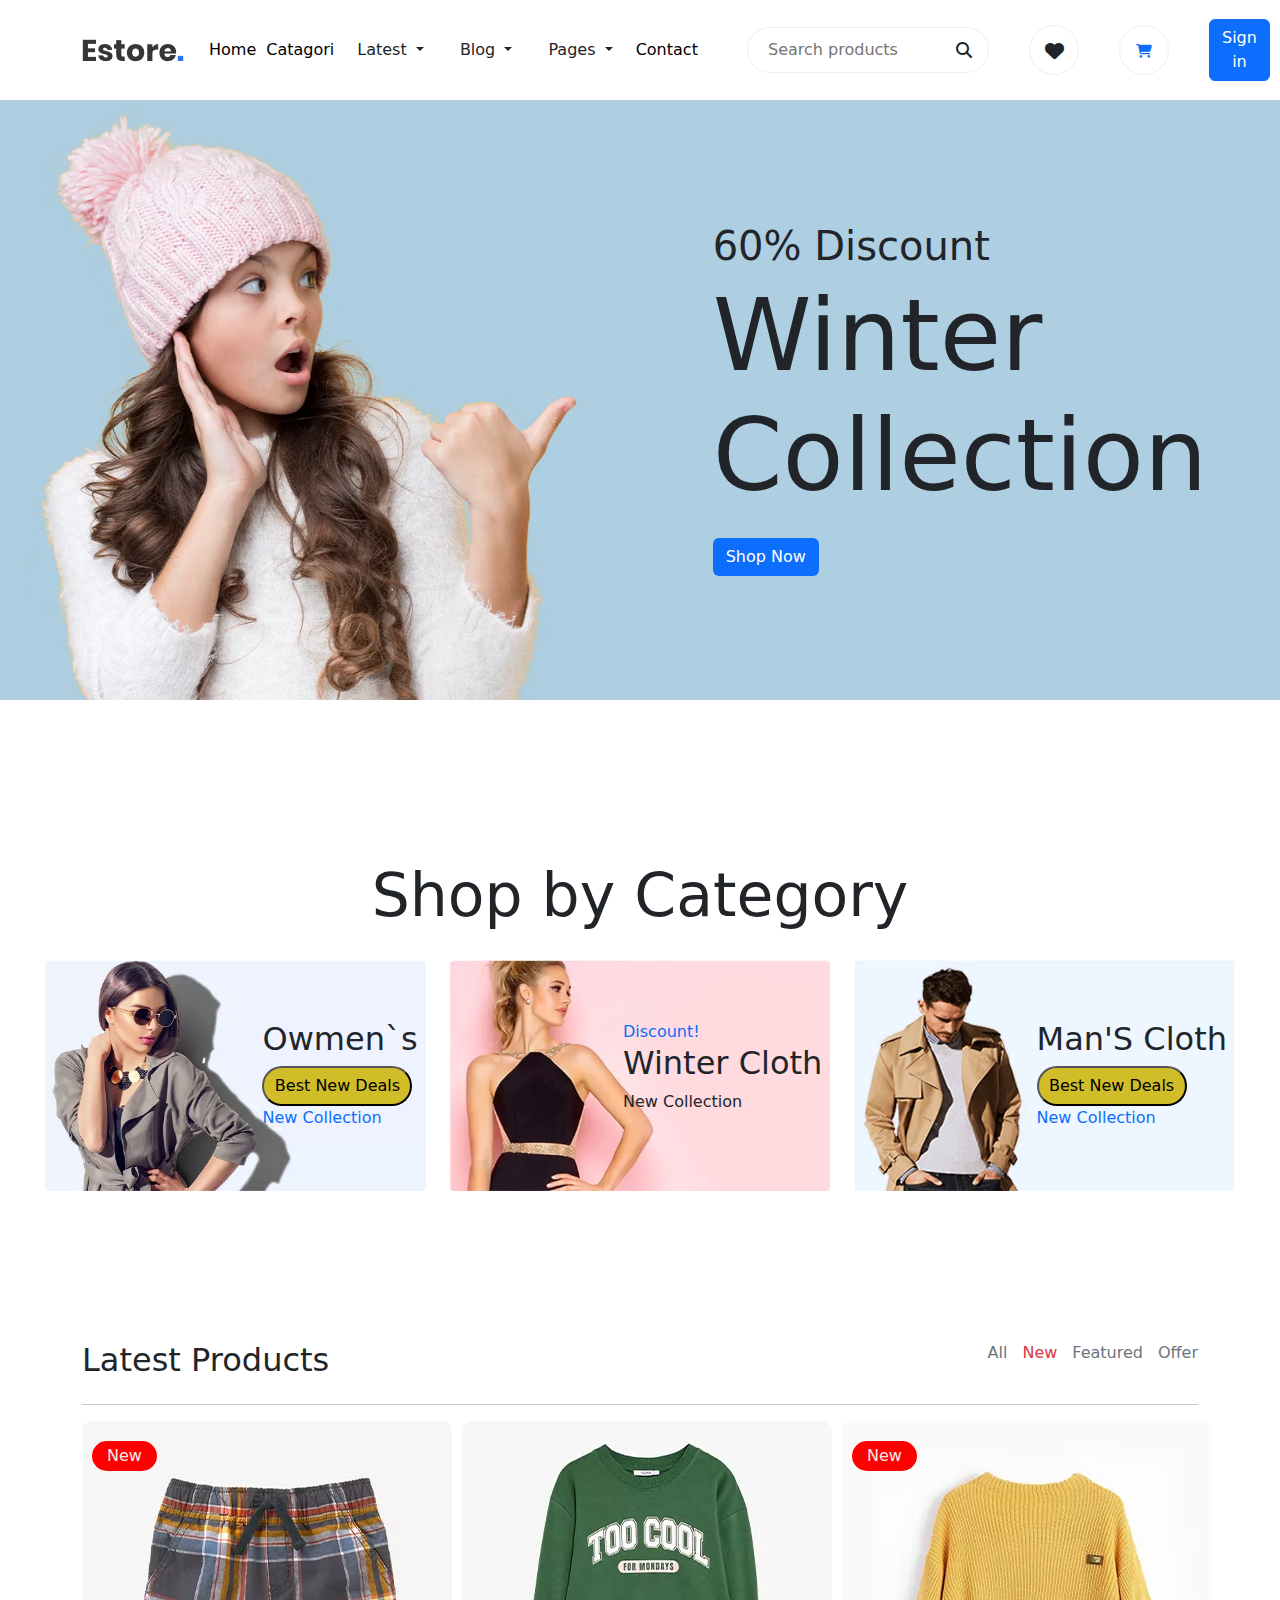
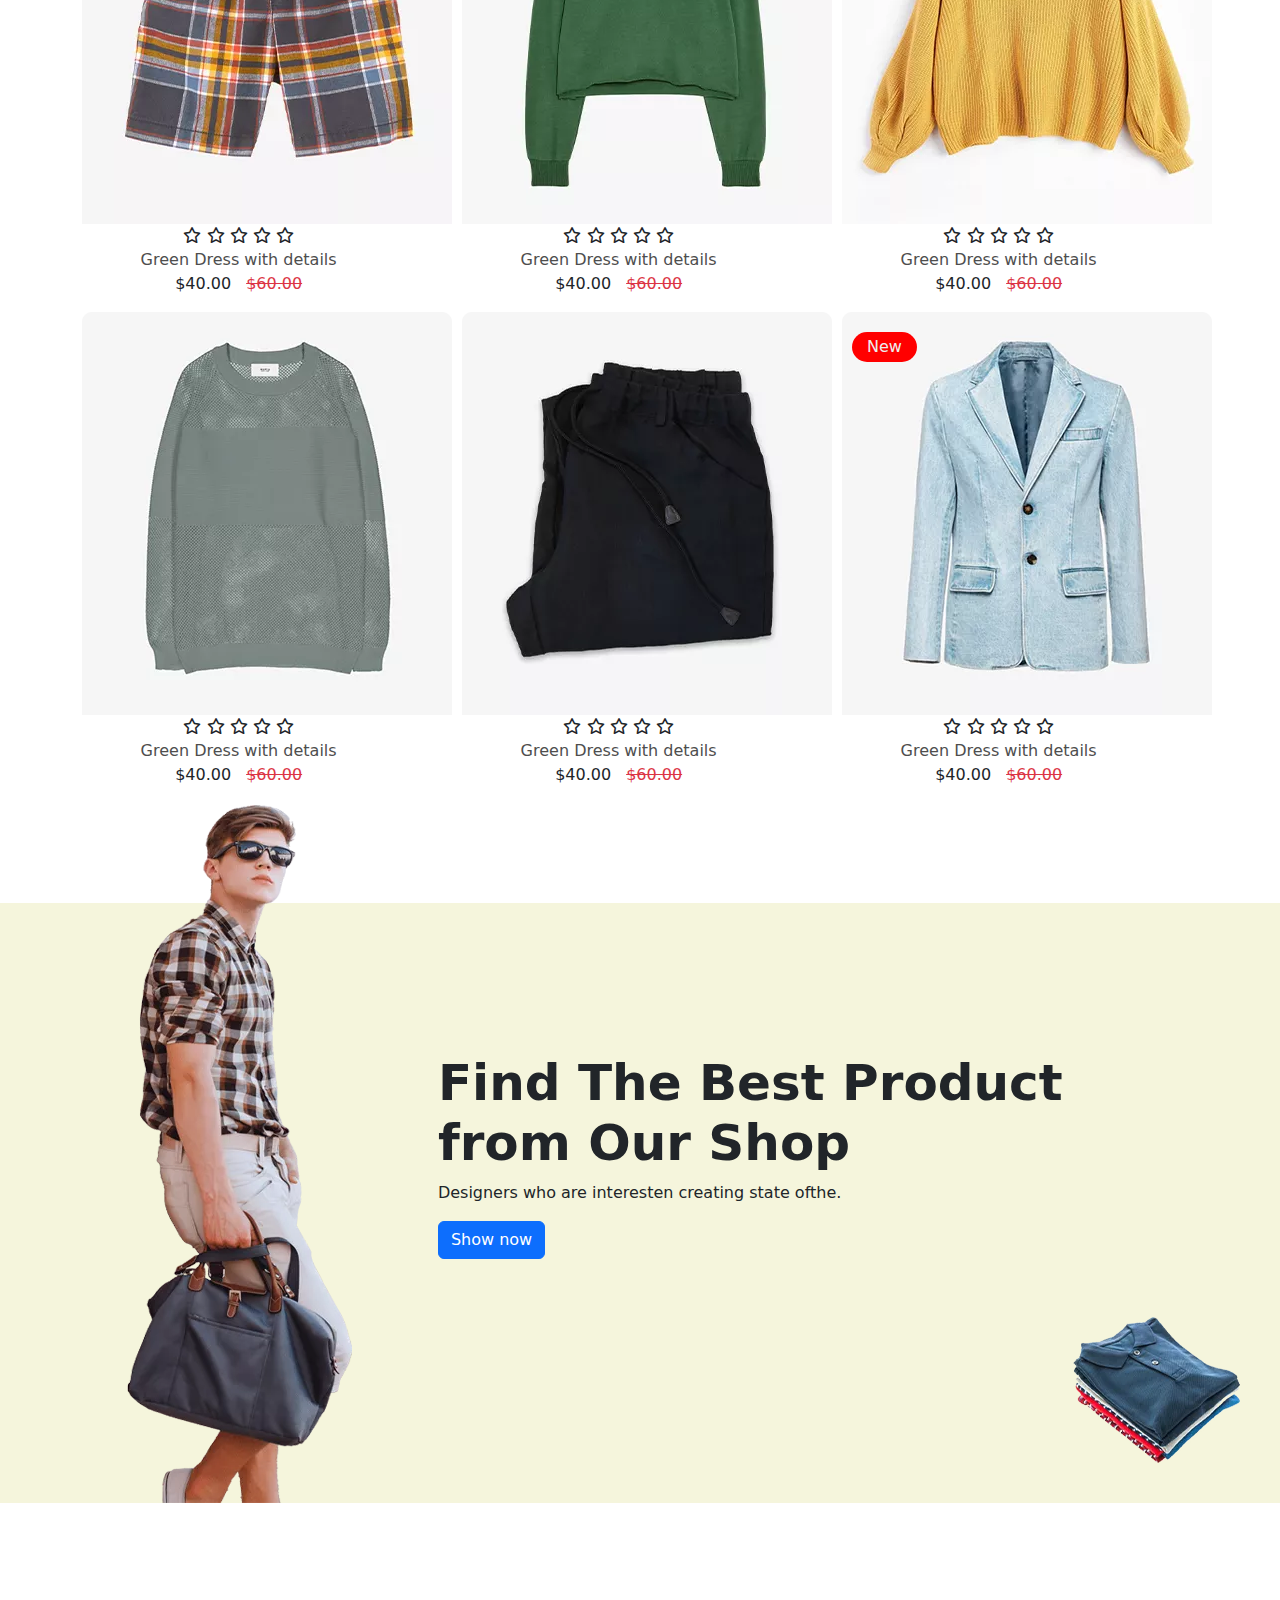
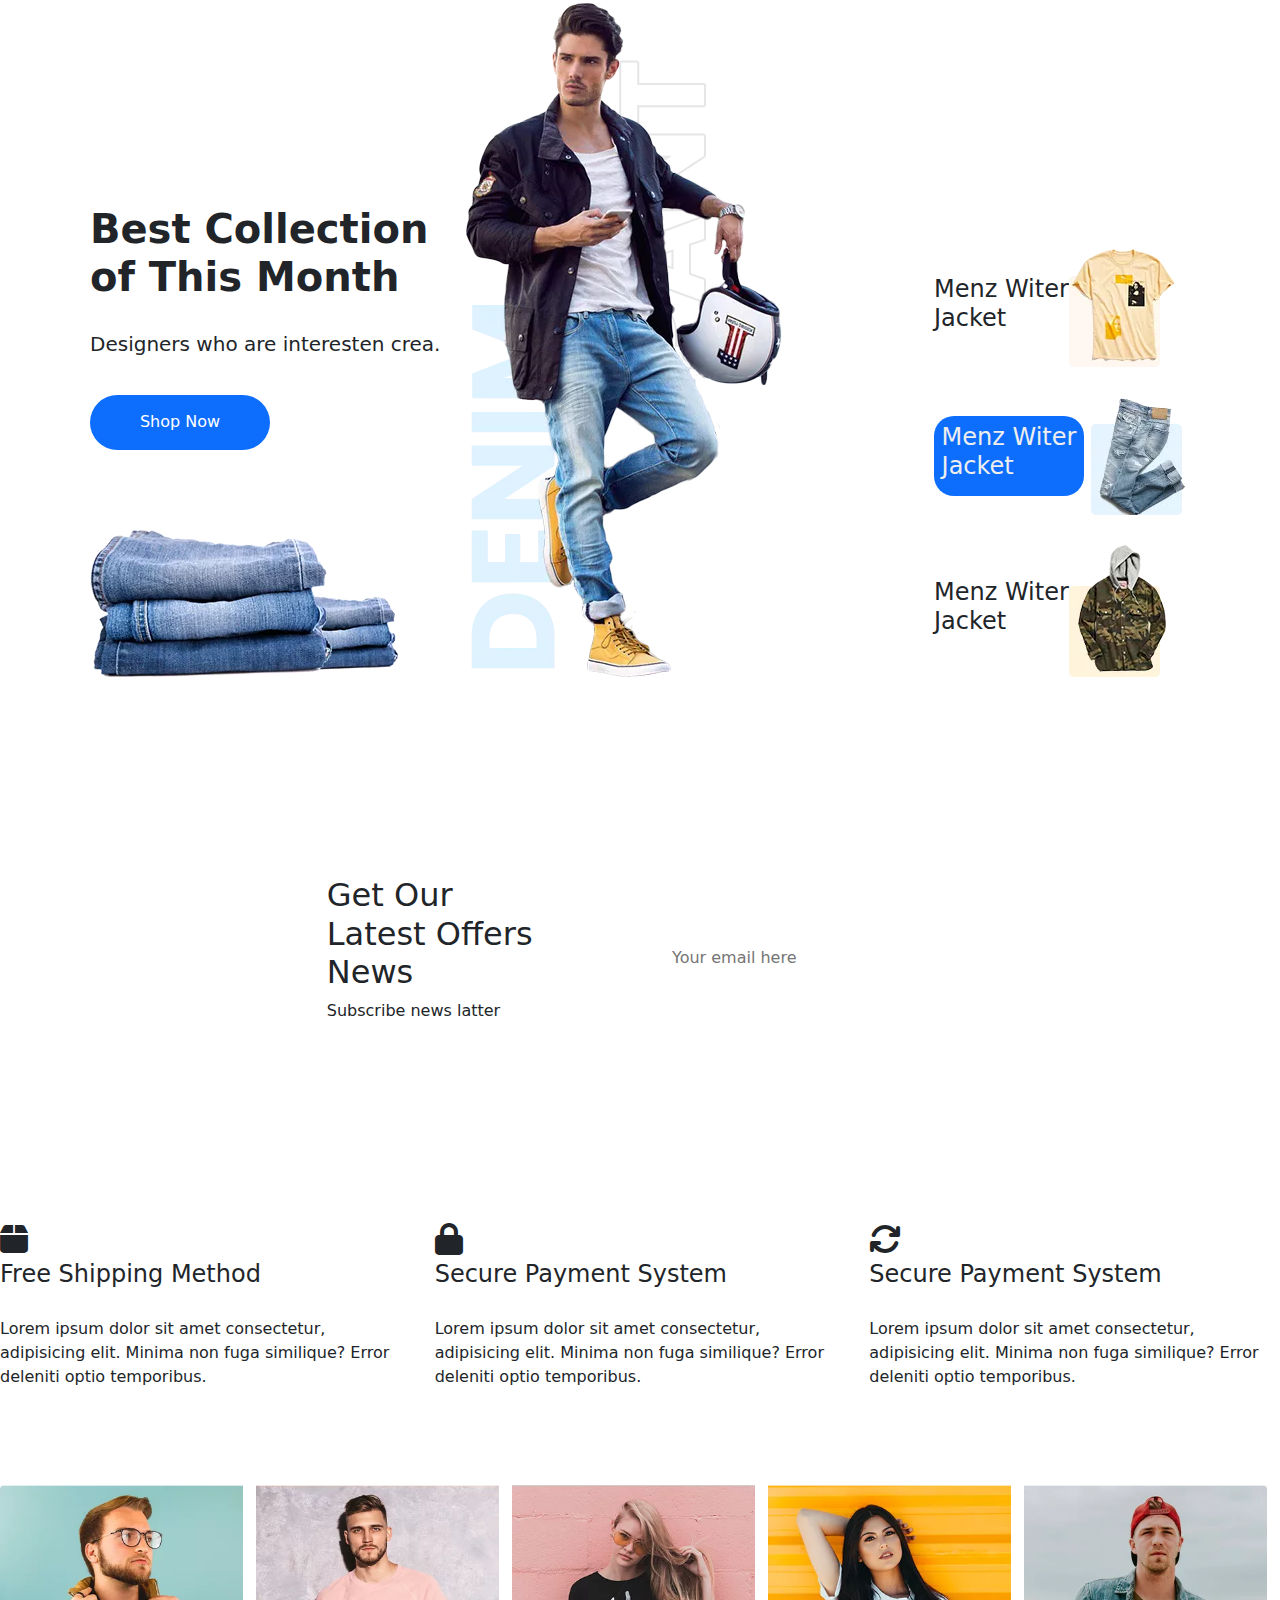
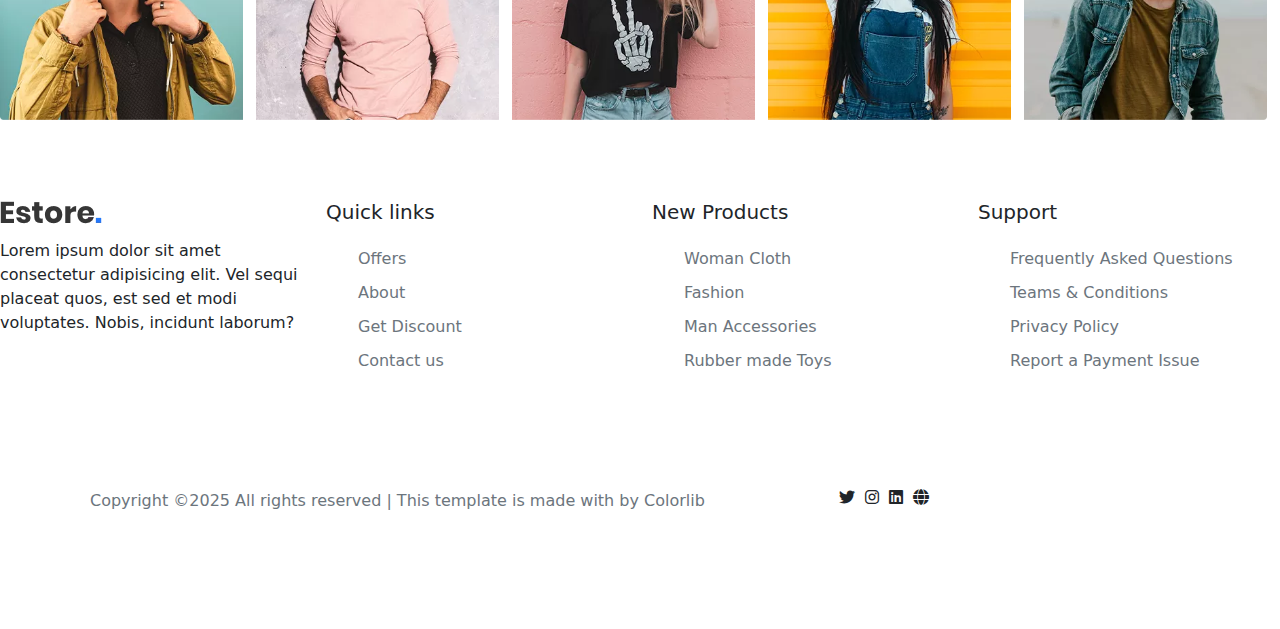
==== commit e85516bd: "offer" ====
--- a/Estore/index.html
+++ b/Estore/index.html
@@ -29,7 +29,7 @@
                                     Latest
                                 </button>
                                 <ul class="dropdown-menu">
-                                    <li><a class="dropdown-item" href="">Praduct List</a></li>
+                                    <li><a class="dropdown-item" href="productlist.html">Praduct List</a></li>
                                     <li><a class="dropdown-item" href="">Praduct details</a></li>
                                     
                                 </ul>
--- a/Estore/assets/css/style.css
+++ b/Estore/assets/css/style.css
@@ -19,7 +19,7 @@
 .col-5 {
     display: flex;
     align-items: center;
-    gap: 60px;
+    gap: 40px;
 
 }
 input {
@@ -39,60 +39,7 @@
 }
 .burger{
     display: none;
-}        
-@media (max-width:992px){
-    
-    .col-6{
-        display: none;
-    }
-    .div{
-        display: none;
-    }
-    .hearts{
-        display: none;
-    }
-    .shoppings{
-        display: none;
-    }
-    .signs{
-        display: none;
-    }
-    .burger{display: block;
-    }
-    .nav{
-        justify-content: space-between;
-        
-    }
-
-    
-
-}
-.hero-img {
-    img {
-        height: 600px;
-
-        @media screen and (min-width:768px) and (max-width:700px) {
-            height: 300px!important;
-        }
-
-        @media screen and (min-width:992px) and (max-width:1091px) {
-            height: 400px;
-        }
-
-        
-    }
-}
-
-.hero .row {
-    flex-wrap: nowrap;
-}
-
-
-
-.hero .row .col-xl-5 {
-    width: 50%!important;
-    justify-content: center;
-}
+} 
 
 .hearts {
     width: 50px;
@@ -102,12 +49,8 @@
     border-radius: 50%;
     border: 1px solid #eeeeee;
     font-size: 19px;
-    cursor: pointer;
-
-   
-}
-
-
+    cursor: pointer;  
+}
 
 .shoppings {
     width: 50px;
@@ -120,6 +63,56 @@
     font-size: 14px;
     cursor: pointer;
 }
+@media (max-width:992px){
+    
+    .col-6{
+        display: none;
+    }
+    .div{
+        display: none;
+    }
+    .hearts{
+        display: none;
+    }
+    .shoppings{
+        display: none;
+    }
+    .signs{
+        display: none;
+    }
+    .burger{display: block;
+    }
+    .nav{
+        justify-content: space-between;
+        
+    }    
+
+}
+.hero-img {
+    img {
+        height: 600px;
+
+        @media screen and (min-width:768px) and (max-width:700px) {
+            height: 300px!important;
+        }
+
+        @media screen and (min-width:992px) and (max-width:1091px) {
+            height: 400px;
+        }
+
+        
+    }
+}
+
+.hero .row {
+    flex-wrap: nowrap;
+}
+
+.hero .row .col-xl-5 {
+    width: 50%!important;
+    justify-content: center;
+}
+
 .hero{
     background-color: #aecee1;
 
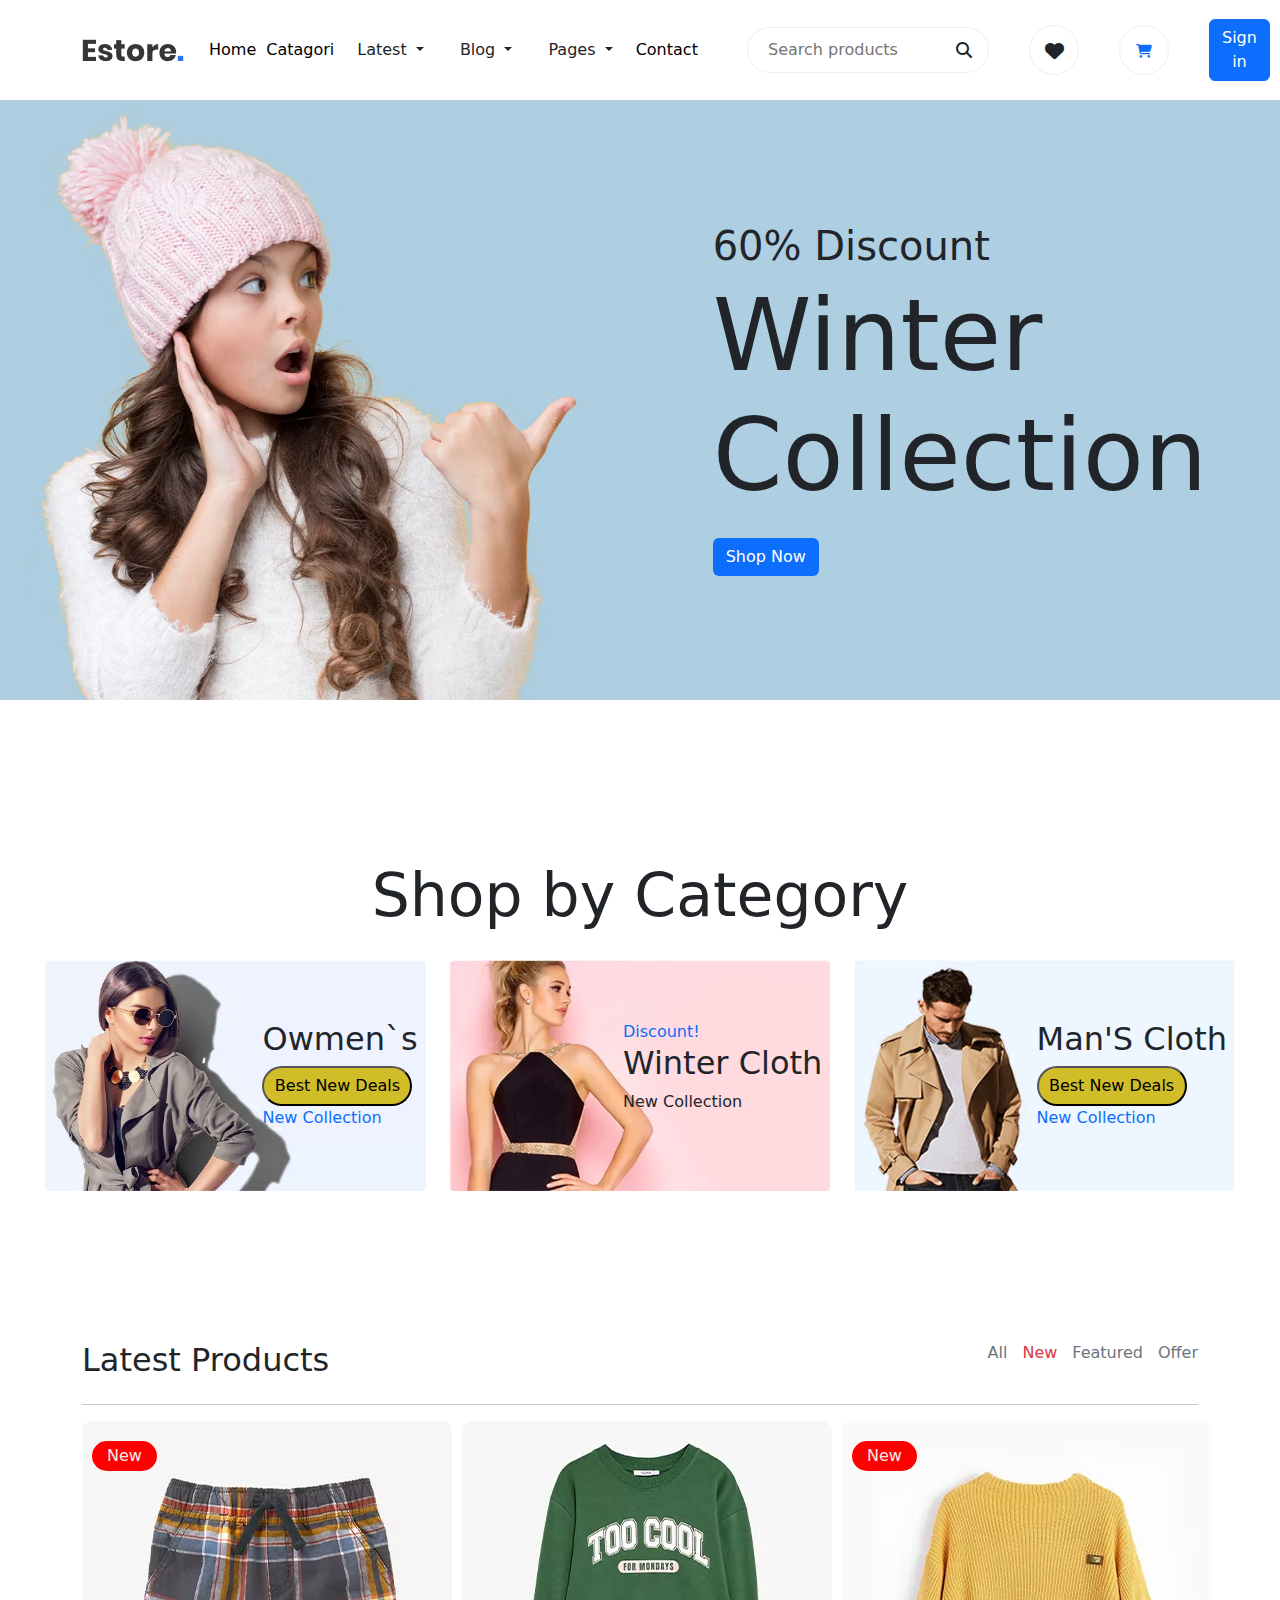
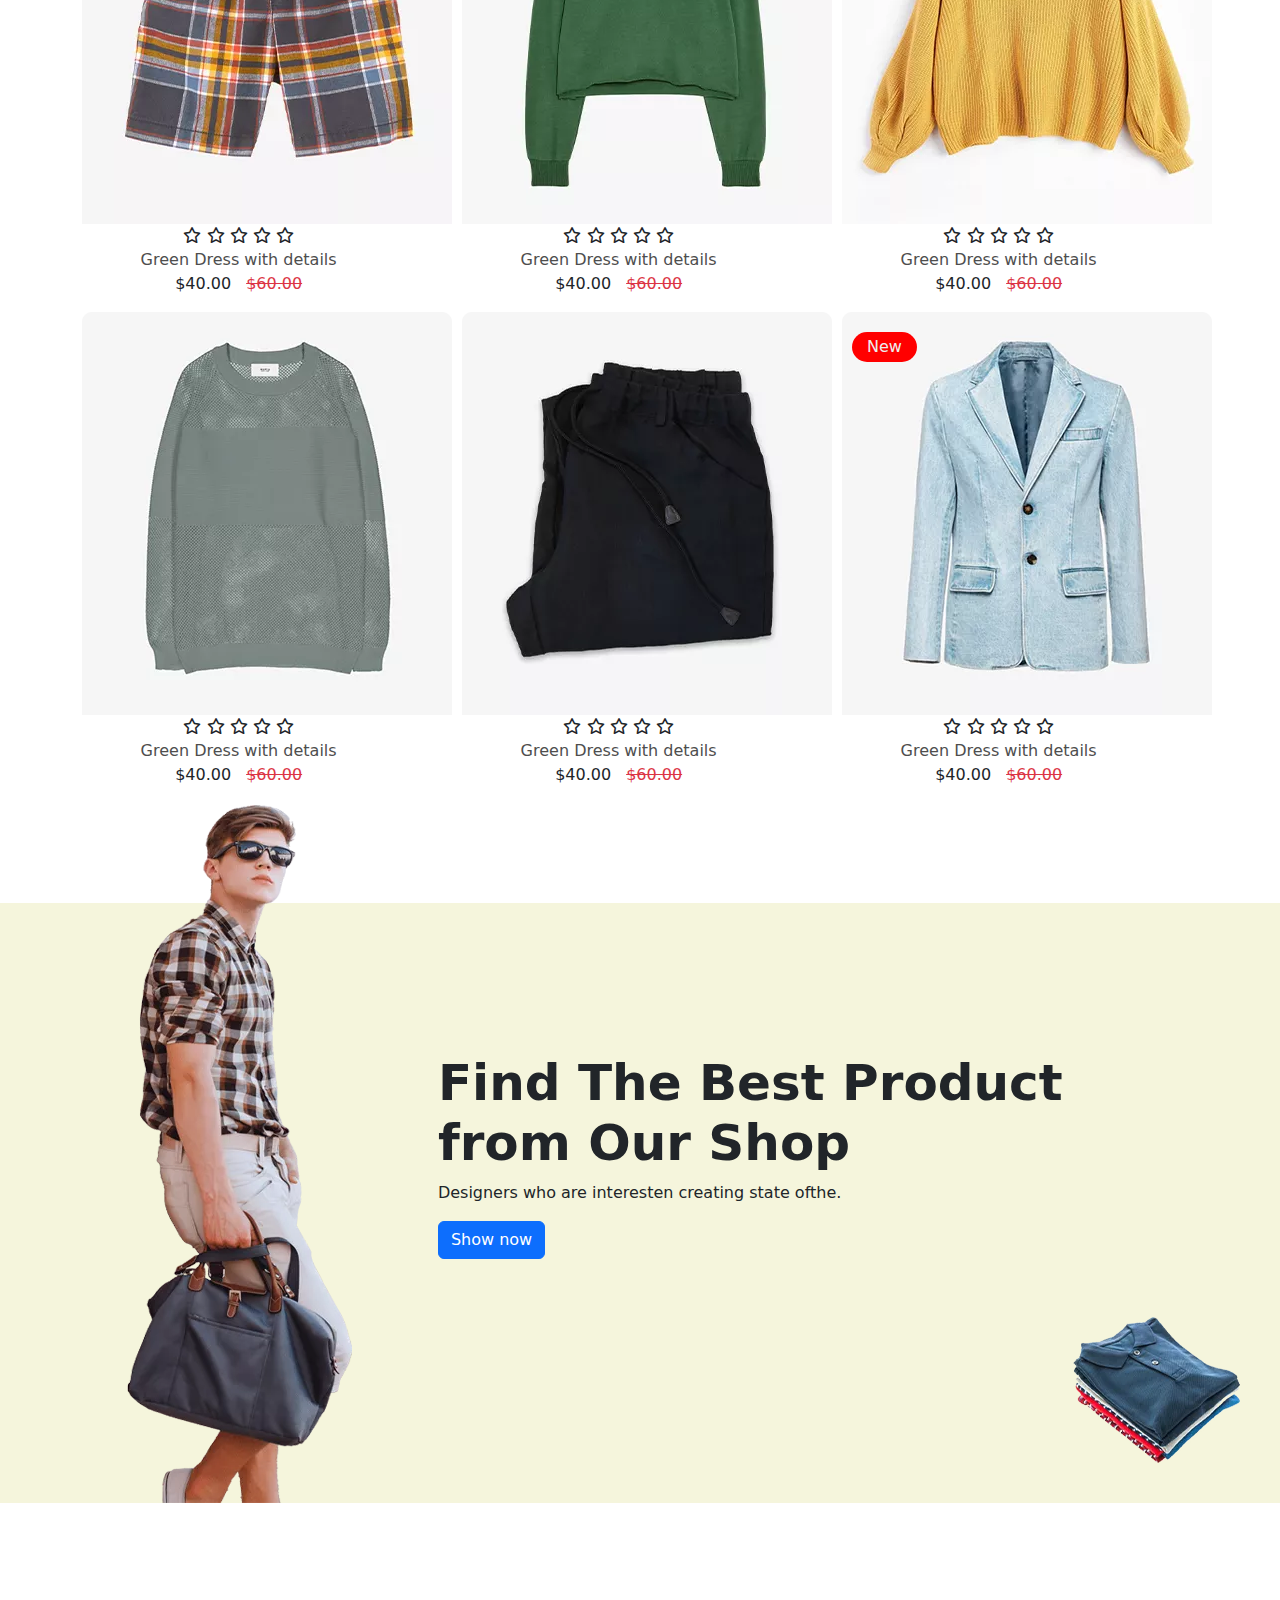
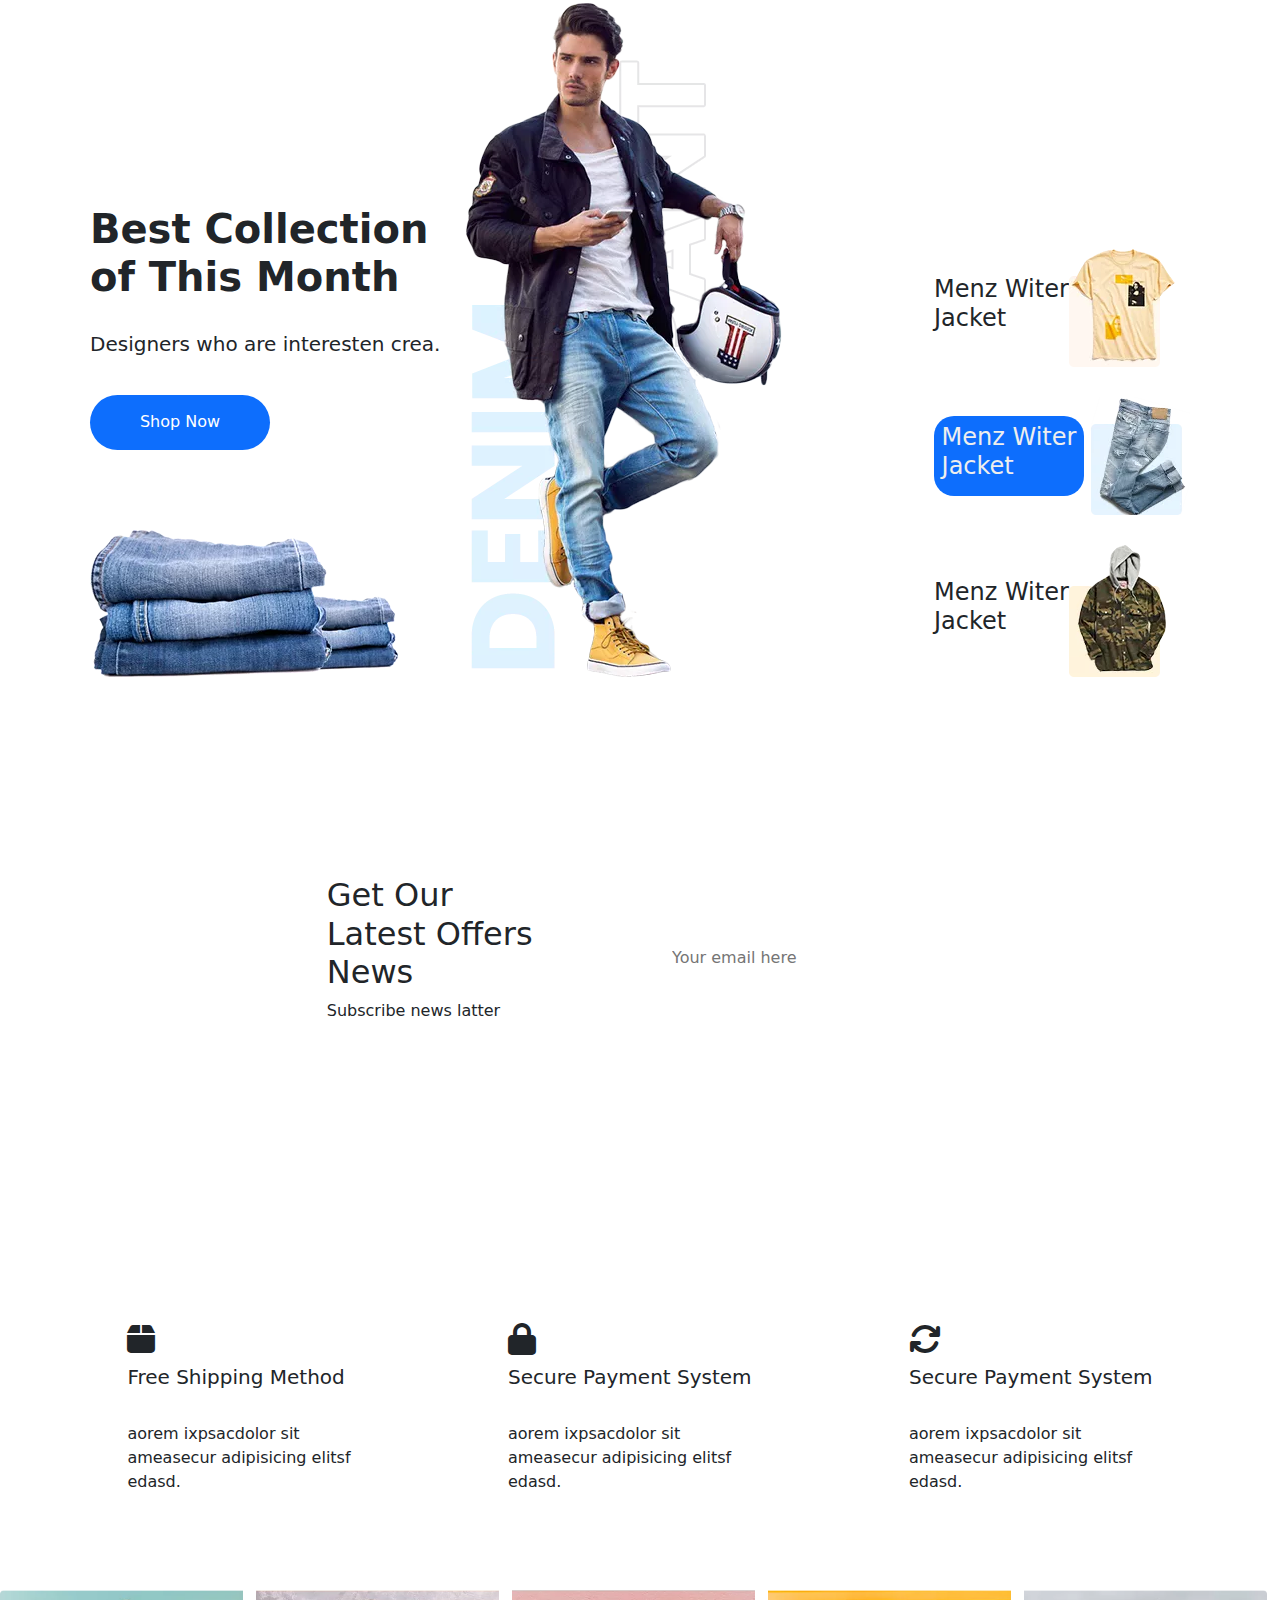
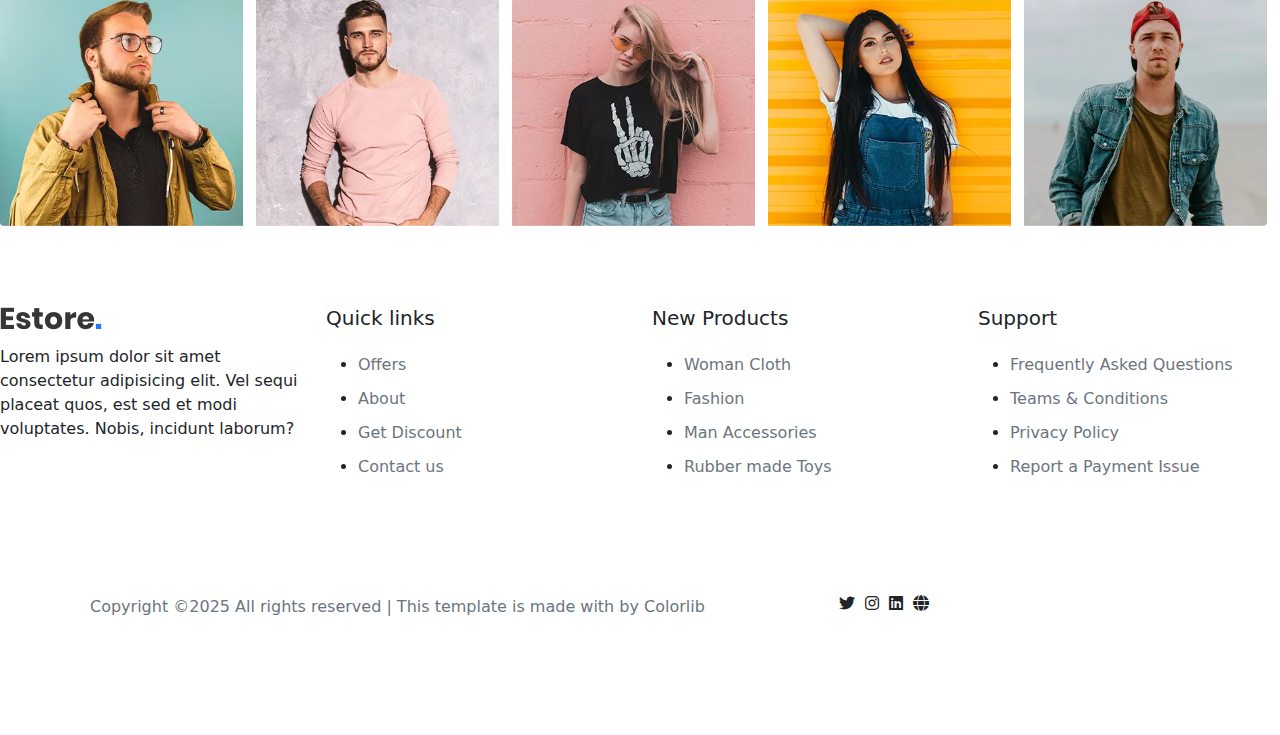
==== commit b056d39f: "soon" ====
--- a/Estore/index.html
+++ b/Estore/index.html
@@ -423,31 +423,26 @@
                 </div>
             </div>
         </section>
-        <section class="container_info">
-            <div class="row">
-                <div class="col-4 infos">
-                    <i class="fa-solid fa-box fa-2xl"></i>
-                    <h4>Free Shipping Method</h4>
-                    <p>Lorem ipsum dolor sit amet consectetur, adipisicing elit. Minima non fuga similique? Error
-                        deleniti optio temporibus. 
-                    </p>
-                </div>
-                <div class="col-4 infos">
-                    <i class="fa-solid fa-lock fa-2xl"></i>
-                    <h4>Secure Payment System</h4>
-                    <p>Lorem ipsum dolor sit amet consectetur, adipisicing elit. Minima non fuga similique? Error
-                        deleniti optio temporibus. 
-                    </p>
-                </div>
-                <div class="col-4 infos">
-                    <i class="fa-solid fa-arrows-rotate fa-2xl"></i>
-                    <h4>Secure Payment System</h4>
-                    <p>Lorem ipsum dolor sit amet consectetur, adipisicing elit. Minima non fuga similique? Error
-                        deleniti optio temporibus. 
-                    </p>
-                </div>
-            </div>
-        </section>
+        <section id="some">
+            <div class=" give">
+              <div class="first">
+                <i class="fa-solid fa-box fa-2xl"></i>
+                <h5>Free Shipping Method</h5>
+                <p>aorem ixpsacdolor sit <br> ameasecur adipisicing elitsf <br>  edasd.</p>
+              </div>
+              <div class="second">
+                <i class="fa-solid fa-lock fa-2xl"></i>
+                <h5>Secure Payment System</h5>
+                <p>aorem ixpsacdolor sit <br> ameasecur adipisicing elitsf <br> edasd.</p>
+               </div>
+               <div class="third">
+                <i class="fa-solid fa-arrows-rotate fa-2xl"></i>
+                <h5>Secure Payment System</h5>
+                <p>aorem ixpsacdolor sit <br> ameasecur adipisicing elitsf <br> edasd.</p>
+               </div>
+  
+            </div>
+          </section>
 
         <section class="container_photos">
         <div class="photos">
--- a/Estore/assets/css/style.css
+++ b/Estore/assets/css/style.css
@@ -345,11 +345,7 @@
     margin: 100px auto;
 
 }
-.infos{
-    display: flex;
-    flex-direction: column;
-    gap: 20px;
-}
+
 .container_photos{
     max-width: 1500px;
     margin: 80px auto;
@@ -373,11 +369,33 @@
 .link-secondary{
     text-decoration: none;
 }
-.container_info{
-    li{
-        list-style-type: none;
-    }
-}
+#some{
+    margin-top: 180px;
+}
+
+.give{
+    display: flex;
+    justify-content: space-evenly;
+    align-items: center;
+    gap: 30px;
+    
+}
+.first{
+   display: flex;
+   flex-direction: column;
+   gap: 25px;
+}
+.second{
+    display: flex;
+    flex-direction: column;
+    gap: 25px;
+}
+.third{
+    display: flex;
+    flex-direction: column;
+    gap: 25px;
+}
+
 .football{
     gap: 15px;
     display: flex;
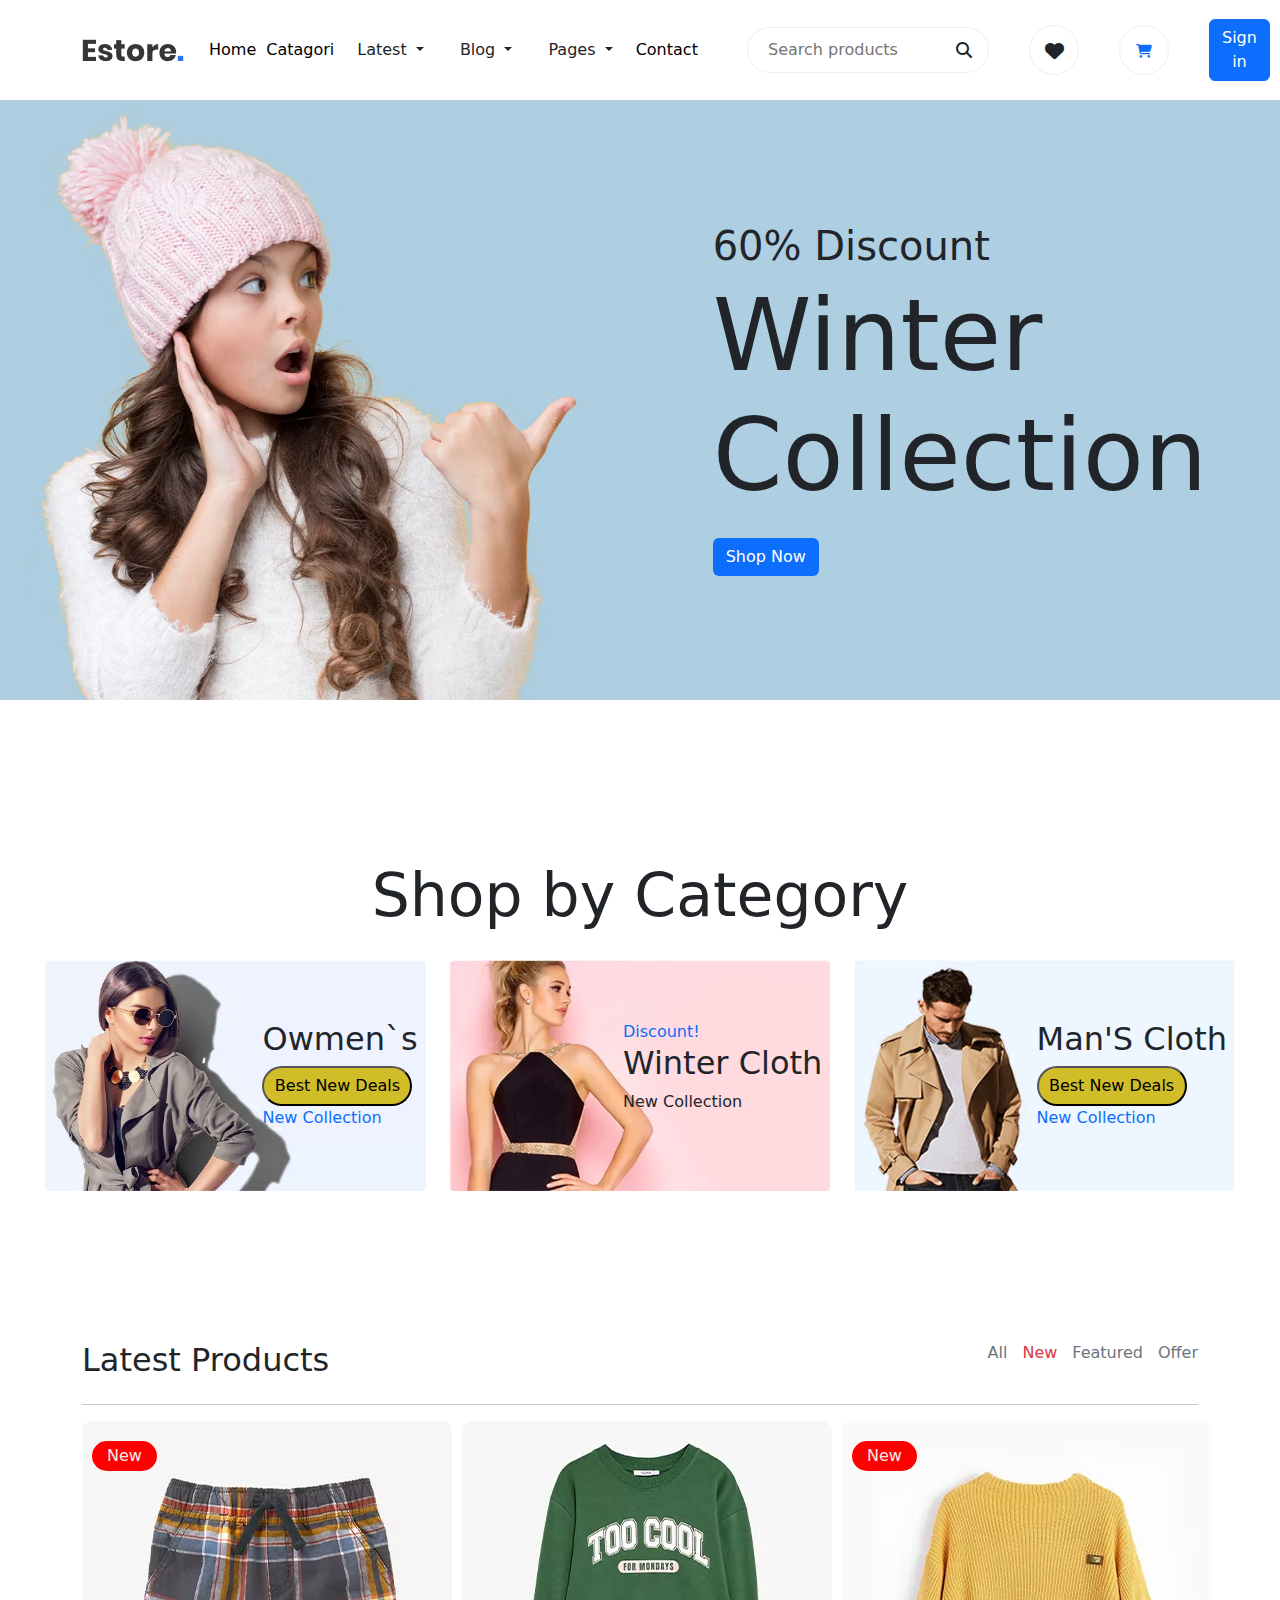
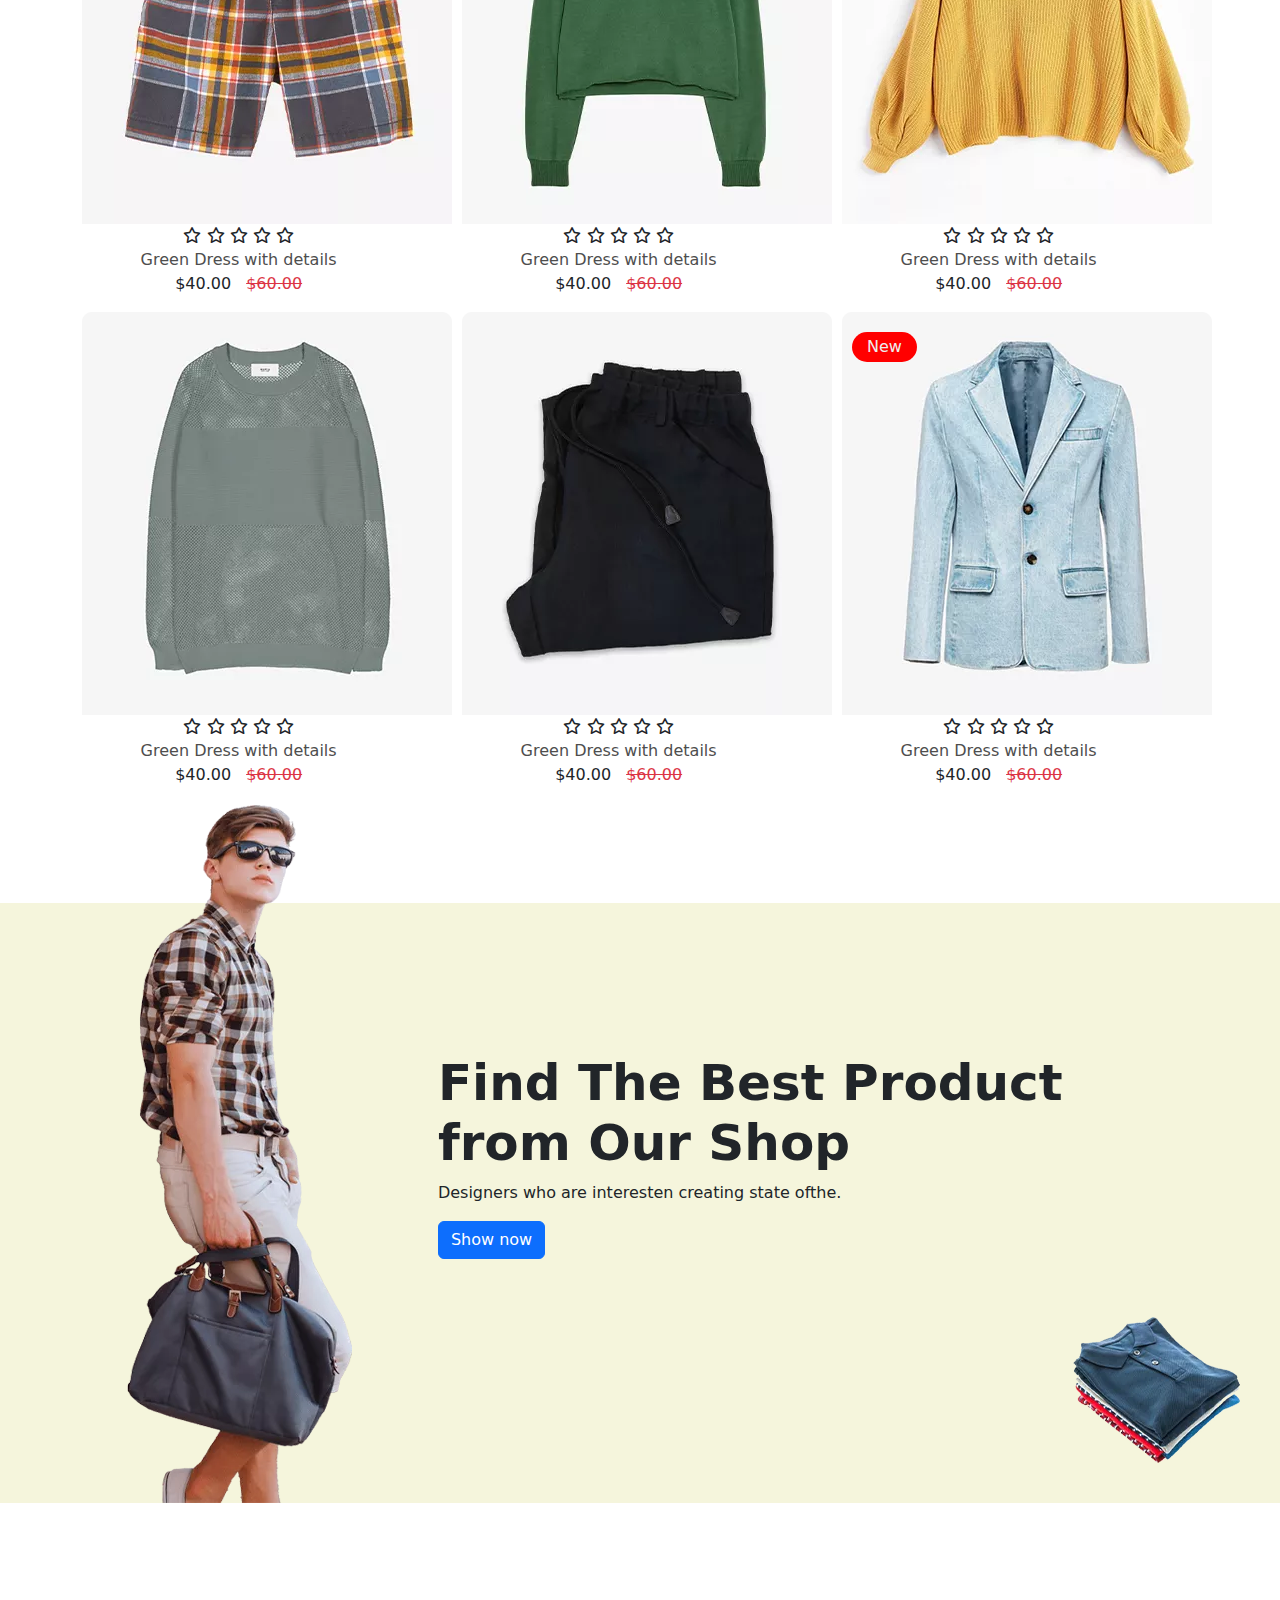
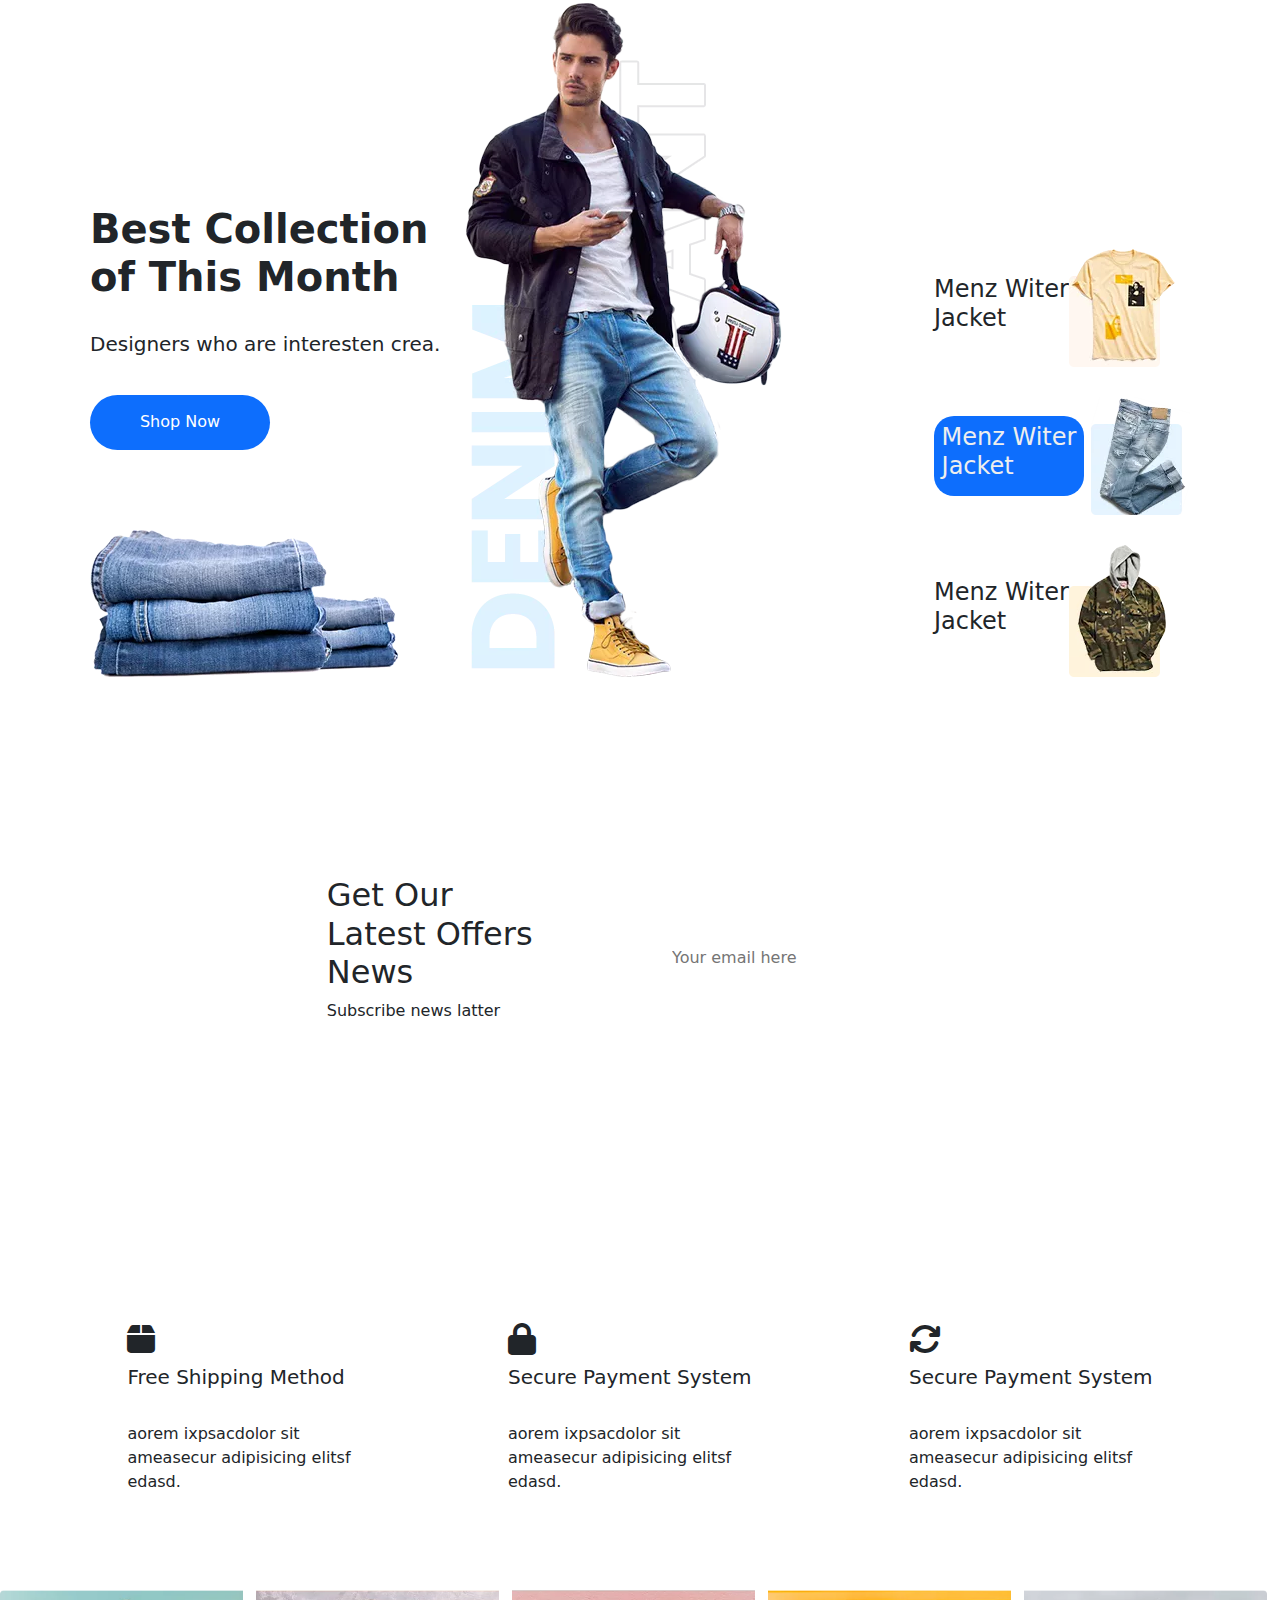
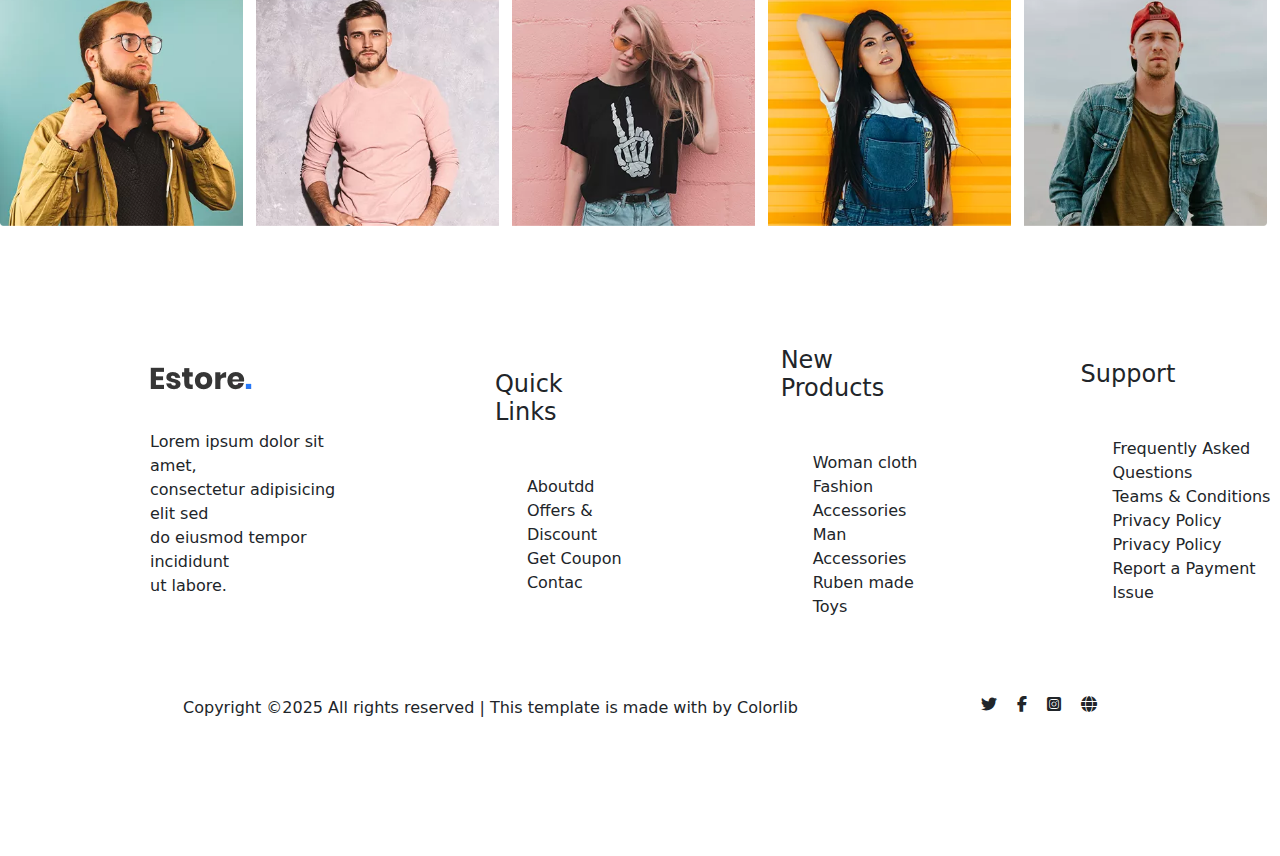
==== commit 41fce321: "afternoon" ====
--- a/Estore/index.html
+++ b/Estore/index.html
@@ -455,58 +455,56 @@
         </section>
 
     </main>
-      <footer>
-        <section class="container_info">
-<div class="row">
-    <div class="col-3 football">
-        <div><img src="./assets/image/logo.png.webp" alt=""></div>
-        <p>Lorem ipsum dolor sit amet consectetur adipisicing elit. Vel sequi placeat quos, est sed et modi voluptates. Nobis, incidunt laborum?</p>
-    </div>
-    <div class="col-3 football">
-        <h5>Quick links</h5>
-        <ul>
-            <li><a class="link-secondary" href="">Offers</a></li>
-            <li><a class="link-secondary" href="">About </a></li>
-            <li><a class="link-secondary" href="">Get Discount </a></li>
-            <li><a class="link-secondary" href="">Contact us </a></li>
-        </ul>
-    </div>
-    <div class="col-3 football">
-        <h5>New Products</h5>
-        <ul>
-            <li><a class="link-secondary" href="">Woman Cloth</a></li>
-            <li><a class="link-secondary" href="">Fashion</a></li>
-            <li><a class="link-secondary" href="">Man Accessories</a></li>
-            <li><a class="link-secondary" href="">Rubber made Toys</a></li>
-        </ul>
-    </div>
-    <div class="col-3 football">
-        <h5>Support</h5>
-        <ul>
-            <li><a class="link-secondary" href="">Frequently Asked Questions</a></li>
-            <li><a class="link-secondary" href="">Teams & Conditions</a></li>
-            <li><a class="link-secondary" href="">Privacy Policy</a></li>
-            <li><a class="link-secondary" href="">Report a Payment Issue</a></li>
-        </ul>
-    </div>
-</div>
-        </section>
-
-        <section class="container_foot">
-        <div class="row">
-            <div class="col-8"><p class="text-secondary">Copyright ©2025 All rights reserved | This template is made with  by Colorlib </p>
-            </div>
-
-            <div class="col-4 insta">
-                <i class="fa-brands fa-twitter  link"></i>
-                <i class="fa-brands fa-instagram link"></i>
-                <i class="fa-brands fa-linkedin link"></i>
-                <i class="fa-solid fa-globe link"></i>
-            </div>
-        </div>
-
-        </section>
-
+    <footer>
+        <section class="footer">
+          <div class="foot">
+            <div class="foot_one">
+              <div class="jpg"><img src="./assets/image/logo.png.webp" alt=""></div>
+              <p>Lorem ipsum dolor sit amet,<br> consectetur adipisicing elit sed <br> do eiusmod tempor incididunt <br> ut labore.</p>
+            </div>
+            <div class="foot_one">
+              <h4>Quick Links</h4>
+              <ul>
+                <li><a href=""></a>Aboutdd</li>
+                <li><a href=""></a>Offers & Discount</li>
+                <li><a href=""></a>Get Coupon</li>
+                <li><a href=""></a>Contac</li>
+              </ul>
+            </div>
+            <div class="foot_one">
+              <h4>New Products</h4>
+              <ul>
+                <li><a href=""></a>Woman cloth</li>
+                <li><a href=""></a>Fashion Accessories</li>
+                <li><a href=""></a>Man Accessories</li>
+                <li><a href=""></a>Ruben made Toys</li>
+              </ul>
+            </div>
+            <div class="foot_one">
+              <h4>Support</h4>
+              <ul>
+                <li><a href=""></a>Frequently Asked Questions</li>
+                <li><a href=""></a>Teams & Conditions</li>
+                <li><a href=""></a>Privacy Policy</li>
+                <li><a href=""></a>Privacy Policy</li>
+                <li><a href=""></a>Report a Payment Issue</li>
+              </ul>
+    
+            </div>
+          </div>
+        </section>
+        <section id="final">
+          <div class="finally">
+            <p>Copyright ©2025 All rights reserved | This template is made with  by Colorlib</p>
+            <div class="globe">
+              <i class="fa-brands fa-twitter"></i>
+              <i class="fa-brands fa-facebook-f"></i>
+              <i class="fa-brands fa-square-instagram"></i>
+              <i class="fa-solid fa-globe"></i>
+            </div>
+          </div>
+        </section>
+      </footer>
     </footer> 
 
     <script src="https://cdn.jsdelivr.net/npm/bootstrap@5.3.3/dist/js/bootstrap.bundle.min.js"
--- a/Estore/assets/css/style.css
+++ b/Estore/assets/css/style.css
@@ -340,35 +340,7 @@
         border: 0;
     }
 }
-.container_foot{
-    max-width: 1100px;
-    margin: 100px auto;
-
-}
-
-.container_photos{
-    max-width: 1500px;
-    margin: 80px auto;
-}
-.photo img{
-    width: 95%;
-   
-}
-.photos{
-    display: flex;
-    justify-content: center;
-}
-.link{
-    float: right;
-    }
-    .insta{
-       display: flex;
-       gap: 10px;
-    }
-    
-.link-secondary{
-    text-decoration: none;
-}
+
 #some{
     margin-top: 180px;
 }
@@ -396,21 +368,59 @@
     gap: 25px;
 }
 
-.football{
-    gap: 15px;
-    display: flex;
-    flex-direction: column;
-    ul{
-        display: flex;
-        flex-direction: column;
-        gap: 10px;
-    }
-}
-
-
-
-
-        
-
-
-
+.container_photos{
+    max-width: 1500px;
+    margin: 80px auto;
+}
+.photo img{
+    width: 95%;
+   
+}
+.photos{
+    display: flex;
+    justify-content: center;
+}
+
+.footer{
+   
+    margin-top: 120px;
+    height: 350px;
+}
+.jpg{
+    width: 102px;
+    height: 23;
+}
+.foot{
+    display:flex;
+    gap: 150px;
+    align-items: center;
+    margin-left: 150px;
+}
+.foot_one{
+    display: flex;
+    flex-direction: column;
+    gap: 40px;
+}
+#final{
+    padding-bottom: 120px;
+}
+
+.finally{
+    display: flex;
+    justify-content: space-evenly;
+    
+}
+.globe{
+    display: flex;
+    gap: 20px;
+}
+li{
+    list-style: none;
+}
+
+
+
+        
+
+
+
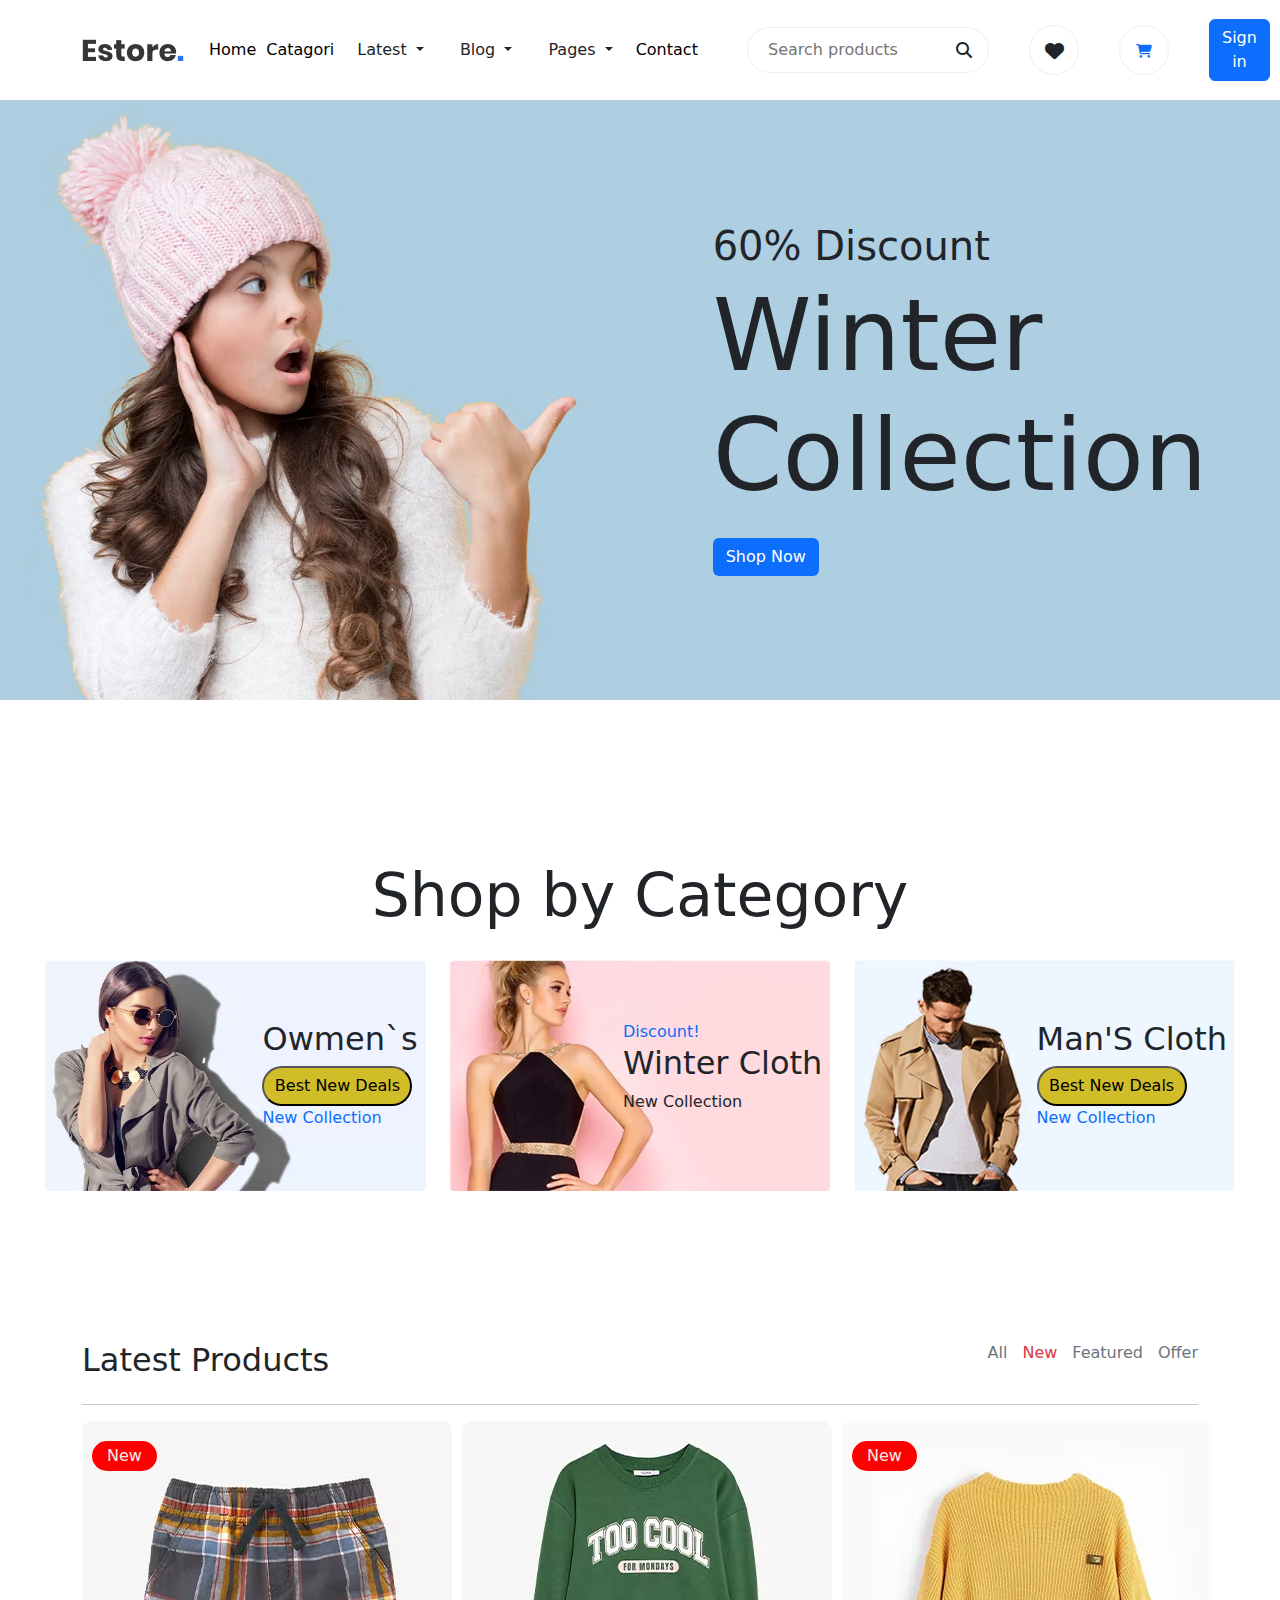
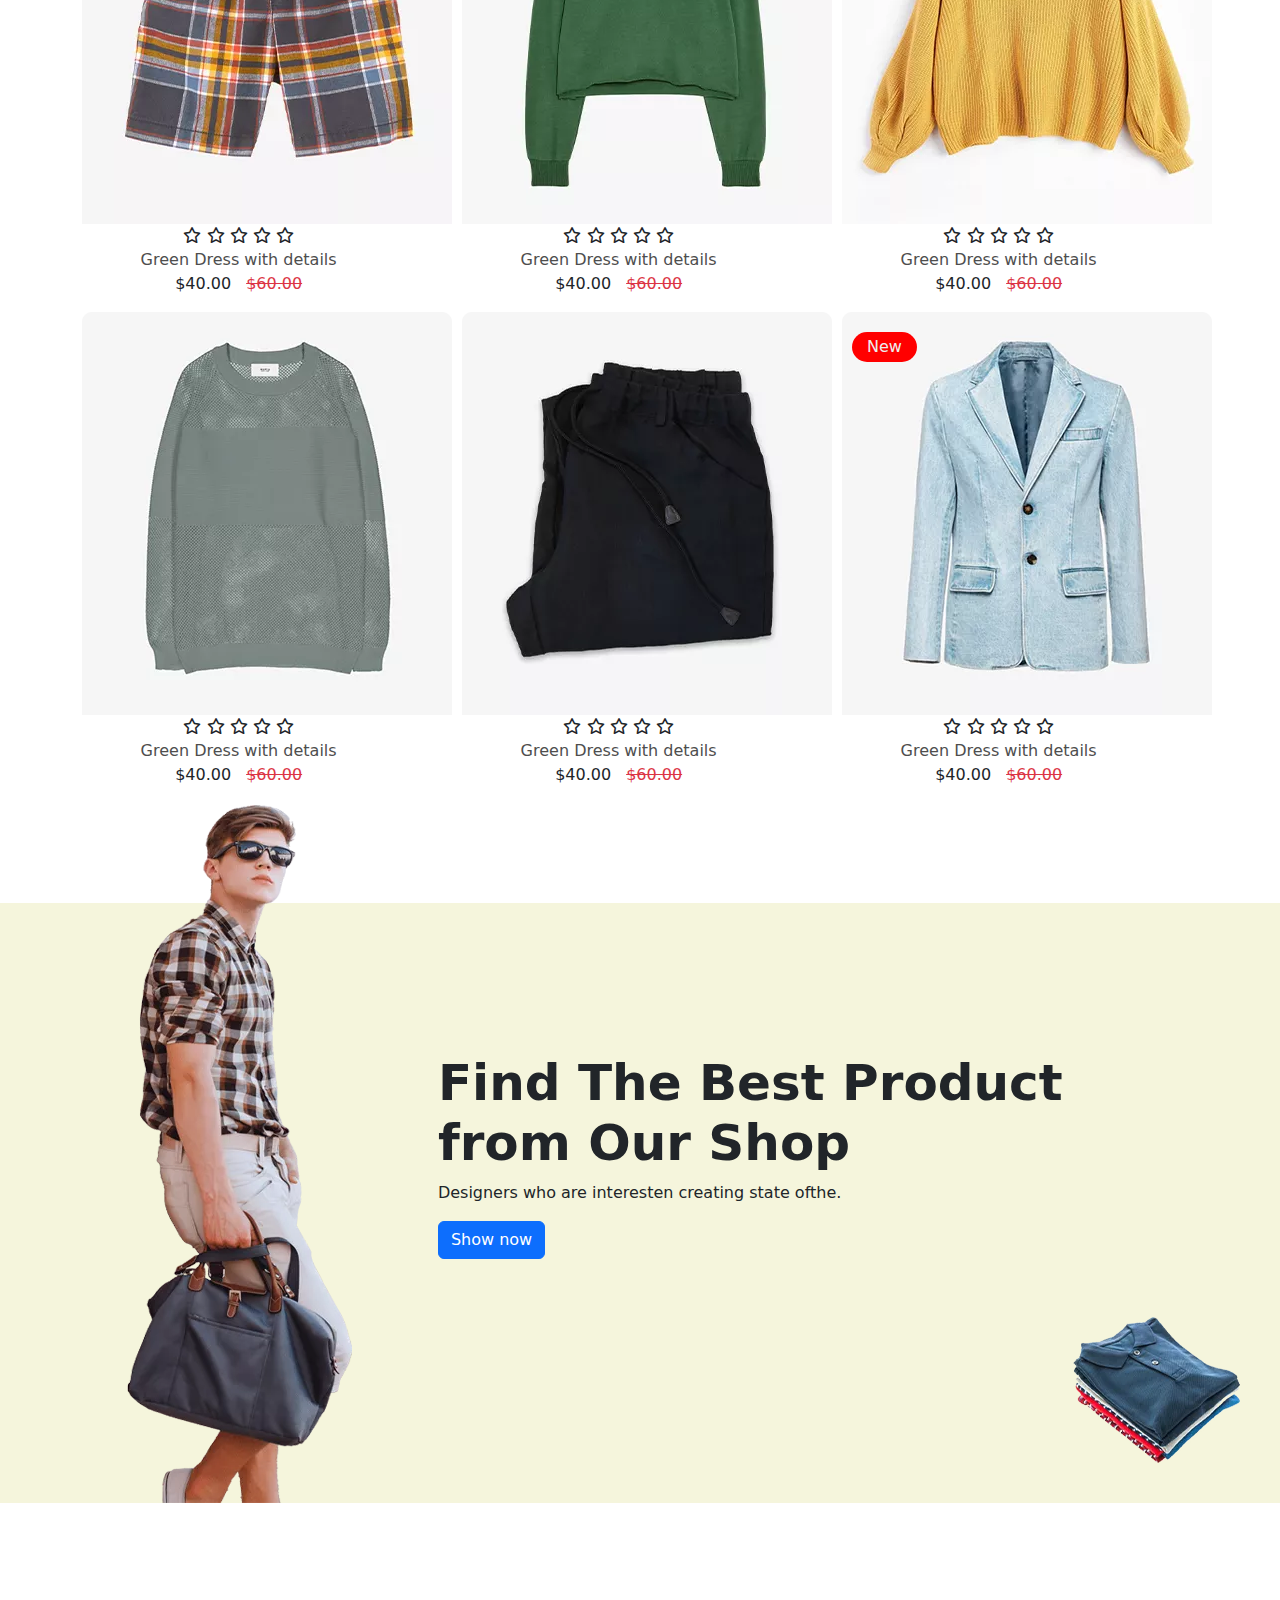
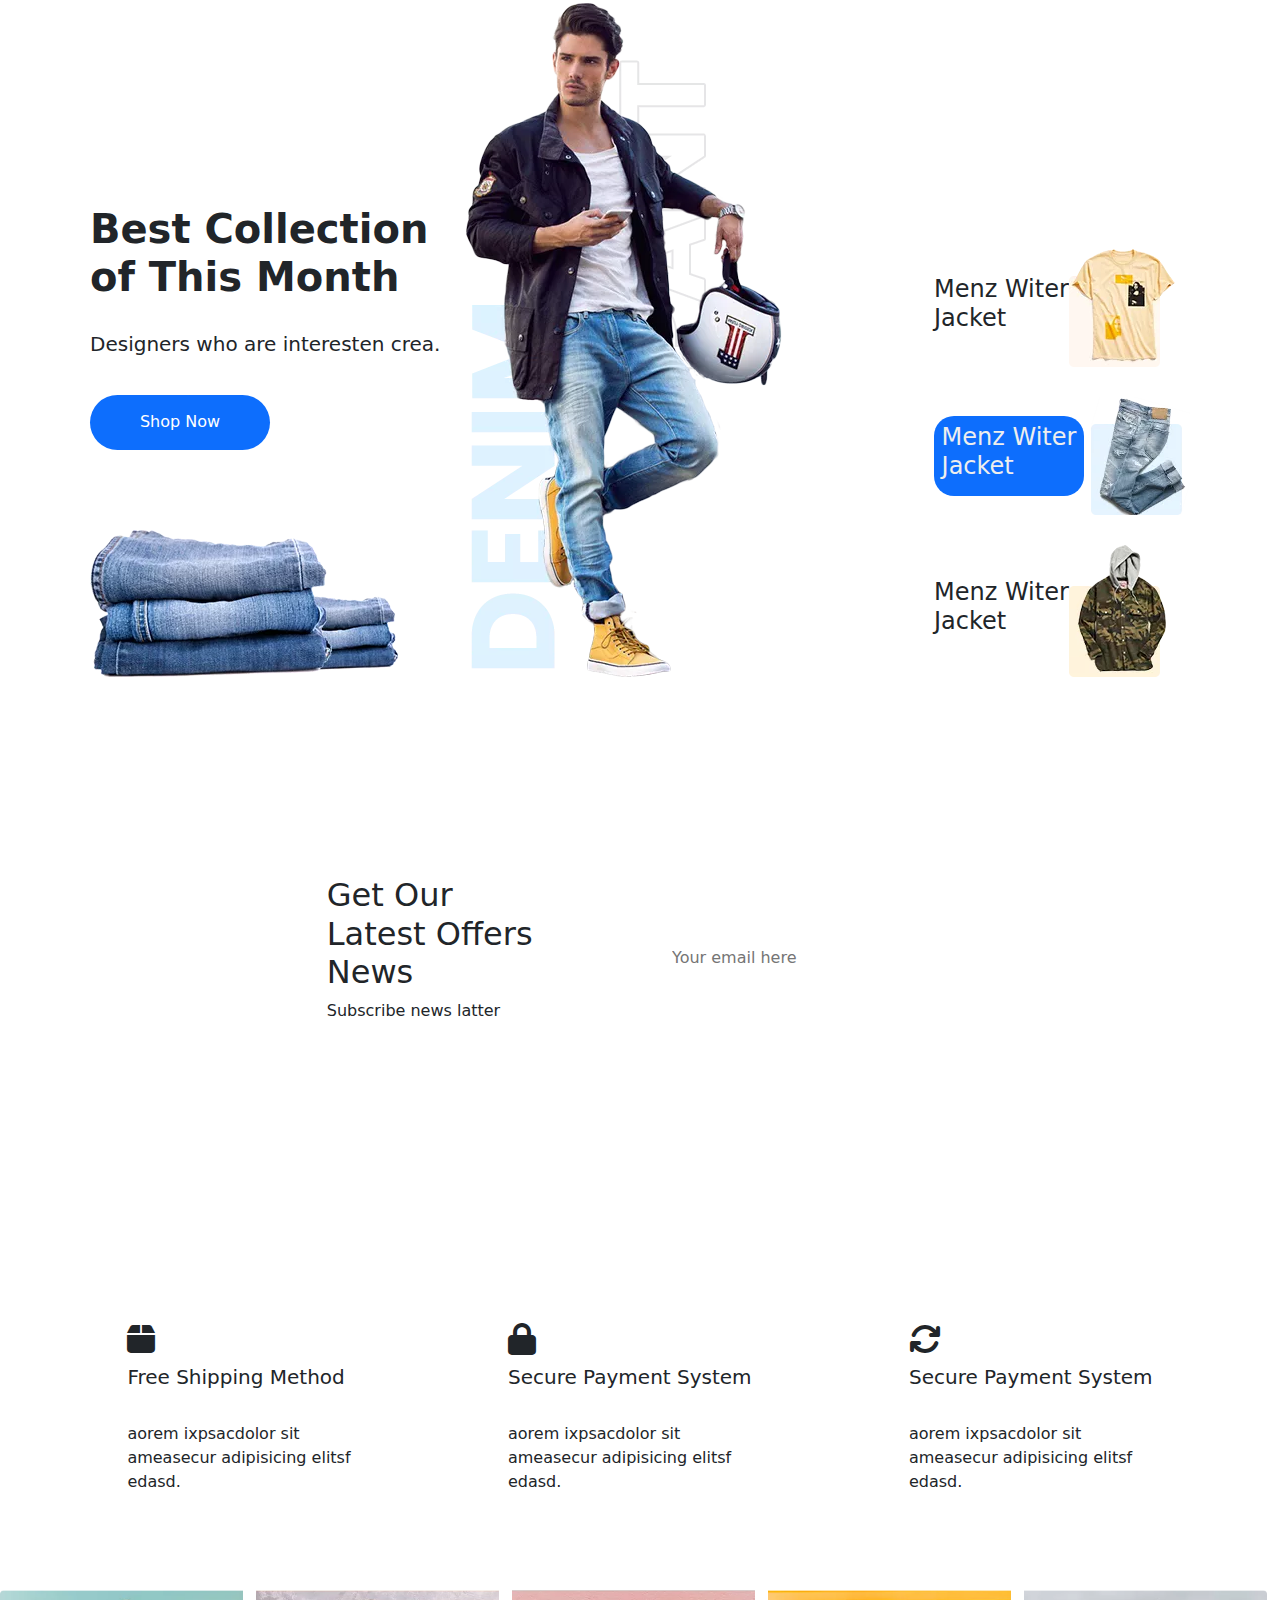
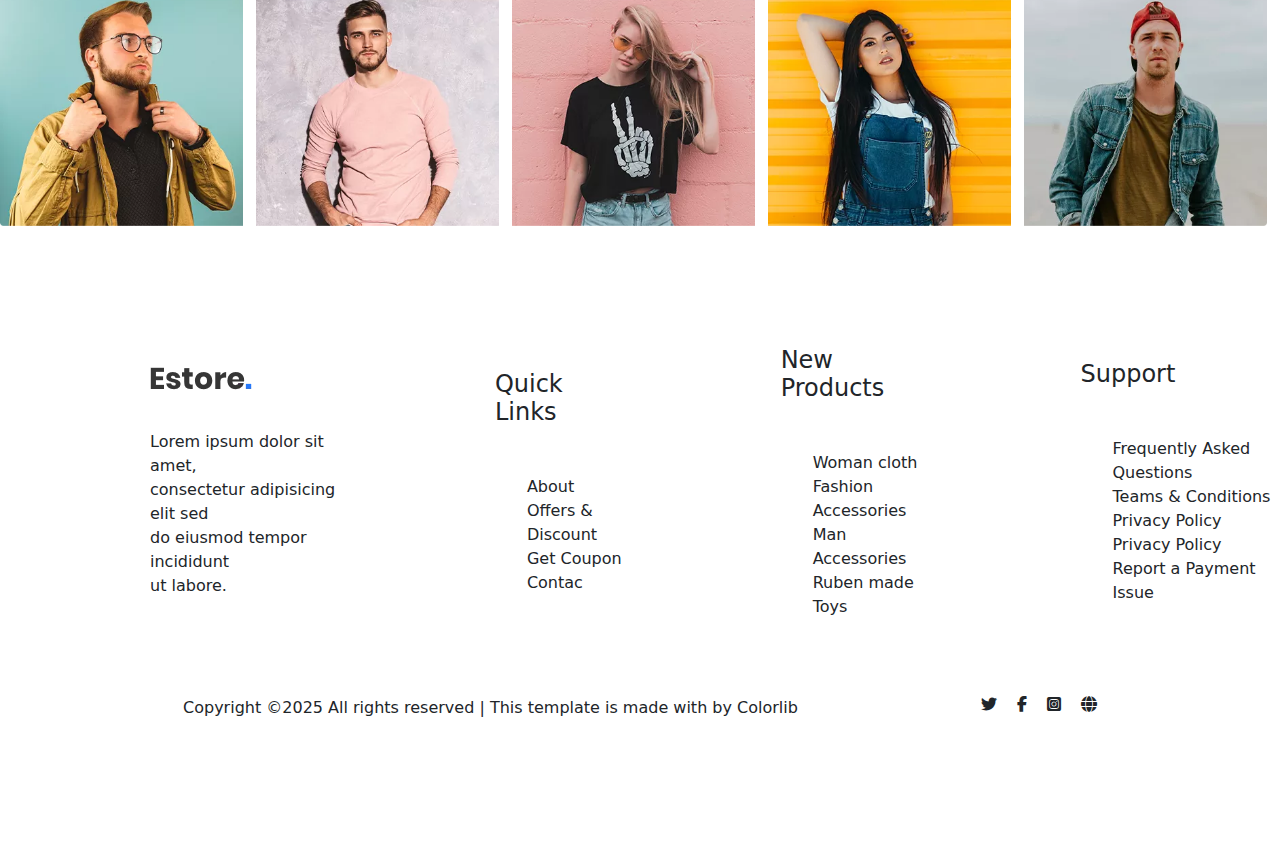
==== commit 9e95deb7: "last" ====
--- a/Estore/index.html
+++ b/Estore/index.html
@@ -5,7 +5,6 @@
     <meta charset="UTF-8">
     <meta name="viewport" content="width=device-width, initial-scale=1.0">
     <title>Document</title>
-    
     <link rel="stylesheet" href="./assets/css/style.css">
     <link href="https://cdn.jsdelivr.net/npm/bootstrap@5.3.3/dist/css/bootstrap.min.css" rel="stylesheet">
     <link rel="stylesheet" href="https://cdnjs.cloudflare.com/ajax/libs/font-awesome/6.7.2/css/all.min.css">
@@ -30,8 +29,8 @@
                                 </button>
                                 <ul class="dropdown-menu">
                                     <li><a class="dropdown-item" href="productlist.html">Praduct List</a></li>
-                                    <li><a class="dropdown-item" href="">Praduct details</a></li>
-                                    
+                                    <li><a class="dropdown-item" href="productdetails.html">Praduct details</a></li>
+
                                 </ul>
                             </div>
                         </li>
@@ -54,7 +53,7 @@
                                     Pages
                                 </button>
                                 <ul class="dropdown-menu">
-                                    <li><a class="dropdown-item" href="">Login</a></li>
+                                    <li><a class="dropdown-item" href="login.html">Login</a></li>
                                     <li><a class="dropdown-item" href="">Shopping card</a></li>
                                 </ul>
                             </div>
@@ -425,93 +424,92 @@
         </section>
         <section id="some">
             <div class=" give">
-              <div class="first">
-                <i class="fa-solid fa-box fa-2xl"></i>
-                <h5>Free Shipping Method</h5>
-                <p>aorem ixpsacdolor sit <br> ameasecur adipisicing elitsf <br>  edasd.</p>
-              </div>
-              <div class="second">
-                <i class="fa-solid fa-lock fa-2xl"></i>
-                <h5>Secure Payment System</h5>
-                <p>aorem ixpsacdolor sit <br> ameasecur adipisicing elitsf <br> edasd.</p>
-               </div>
-               <div class="third">
-                <i class="fa-solid fa-arrows-rotate fa-2xl"></i>
-                <h5>Secure Payment System</h5>
-                <p>aorem ixpsacdolor sit <br> ameasecur adipisicing elitsf <br> edasd.</p>
-               </div>
-  
-            </div>
-          </section>
+                <div class="first">
+                    <i class="fa-solid fa-box fa-2xl"></i>
+                    <h5>Free Shipping Method</h5>
+                    <p>aorem ixpsacdolor sit <br> ameasecur adipisicing elitsf <br> edasd.</p>
+                </div>
+                <div class="second">
+                    <i class="fa-solid fa-lock fa-2xl"></i>
+                    <h5>Secure Payment System</h5>
+                    <p>aorem ixpsacdolor sit <br> ameasecur adipisicing elitsf <br> edasd.</p>
+                </div>
+                <div class="third">
+                    <i class="fa-solid fa-arrows-rotate fa-2xl"></i>
+                    <h5>Secure Payment System</h5>
+                    <p>aorem ixpsacdolor sit <br> ameasecur adipisicing elitsf <br> edasd.</p>
+                </div>
+
+            </div>
+        </section>
 
         <section class="container_photos">
-        <div class="photos">
-<div class="photo "><img src="./assets/image/gallery1.jpg.webp" alt=""></div>
-<div class="photo "><img src="./assets/image/gallery2.jpg.webp" alt=""></div>
-<div class="photo "><img src="./assets/image/gallery3.jpg.webp" alt=""></div>
-<div class="photo "><img src="./assets/image/gallery4.jpg.webp" alt=""></div>
-<div class="photo "><img src="./assets/image/gallery5.jpg.webp" alt=""></div>
-        </div>
+            <div class="photos">
+                <div class="photo "><img src="./assets/image/gallery1.jpg.webp" alt=""></div>
+                <div class="photo "><img src="./assets/image/gallery2.jpg.webp" alt=""></div>
+                <div class="photo "><img src="./assets/image/gallery3.jpg.webp" alt=""></div>
+                <div class="photo "><img src="./assets/image/gallery4.jpg.webp" alt=""></div>
+                <div class="photo "><img src="./assets/image/gallery5.jpg.webp" alt=""></div>
+            </div>
         </section>
 
     </main>
     <footer>
         <section class="footer">
-          <div class="foot">
-            <div class="foot_one">
-              <div class="jpg"><img src="./assets/image/logo.png.webp" alt=""></div>
-              <p>Lorem ipsum dolor sit amet,<br> consectetur adipisicing elit sed <br> do eiusmod tempor incididunt <br> ut labore.</p>
-            </div>
-            <div class="foot_one">
-              <h4>Quick Links</h4>
-              <ul>
-                <li><a href=""></a>Aboutdd</li>
-                <li><a href=""></a>Offers & Discount</li>
-                <li><a href=""></a>Get Coupon</li>
-                <li><a href=""></a>Contac</li>
-              </ul>
-            </div>
-            <div class="foot_one">
-              <h4>New Products</h4>
-              <ul>
-                <li><a href=""></a>Woman cloth</li>
-                <li><a href=""></a>Fashion Accessories</li>
-                <li><a href=""></a>Man Accessories</li>
-                <li><a href=""></a>Ruben made Toys</li>
-              </ul>
-            </div>
-            <div class="foot_one">
-              <h4>Support</h4>
-              <ul>
-                <li><a href=""></a>Frequently Asked Questions</li>
-                <li><a href=""></a>Teams & Conditions</li>
-                <li><a href=""></a>Privacy Policy</li>
-                <li><a href=""></a>Privacy Policy</li>
-                <li><a href=""></a>Report a Payment Issue</li>
-              </ul>
-    
-            </div>
-          </div>
+            <div class="foot">
+                <div class="foot_one">
+                    <div class="jpg"><img src="./assets/image/logo.png.webp" alt=""></div>
+                    <p>Lorem ipsum dolor sit amet,<br> consectetur adipisicing elit sed <br> do eiusmod tempor
+                        incididunt <br> ut labore.</p>
+                </div>
+                <div class="foot_one">
+                    <h4>Quick Links</h4>
+                    <ul>
+                        <li><a href=""></a>About</li>
+                        <li><a href=""></a>Offers & Discount</li>
+                        <li><a href=""></a>Get Coupon</li>
+                        <li><a href=""></a>Contac</li>
+                    </ul>
+                </div>
+                <div class="foot_one">
+                    <h4>New Products</h4>
+                    <ul>
+                        <li><a href=""></a>Woman cloth</li>
+                        <li><a href=""></a>Fashion Accessories</li>
+                        <li><a href=""></a>Man Accessories</li>
+                        <li><a href=""></a>Ruben made Toys</li>
+                    </ul>
+                </div>
+                <div class="foot_one">
+                    <h4>Support</h4>
+                    <ul>
+                        <li><a href=""></a>Frequently Asked Questions</li>
+                        <li><a href=""></a>Teams & Conditions</li>
+                        <li><a href=""></a>Privacy Policy</li>
+                        <li><a href=""></a>Privacy Policy</li>
+                        <li><a href=""></a>Report a Payment Issue</li>
+                    </ul>
+
+                </div>
+            </div>
         </section>
         <section id="final">
-          <div class="finally">
-            <p>Copyright ©2025 All rights reserved | This template is made with  by Colorlib</p>
-            <div class="globe">
-              <i class="fa-brands fa-twitter"></i>
-              <i class="fa-brands fa-facebook-f"></i>
-              <i class="fa-brands fa-square-instagram"></i>
-              <i class="fa-solid fa-globe"></i>
-            </div>
-          </div>
-        </section>
-      </footer>
-    </footer> 
+            <div class="finally">
+                <p>Copyright ©2025 All rights reserved | This template is made with by Colorlib</p>
+                <div class="globe">
+                    <i class="fa-brands fa-twitter"></i>
+                    <i class="fa-brands fa-facebook-f"></i>
+                    <i class="fa-brands fa-square-instagram"></i>
+                    <i class="fa-solid fa-globe"></i>
+                </div>
+            </div>
+        </section>
+    </footer>
+    </footer>
 
     <script src="https://cdn.jsdelivr.net/npm/bootstrap@5.3.3/dist/js/bootstrap.bundle.min.js"
         integrity="sha384-YvpcrYf0tY3lHB60NNkmXc5s9fDVZLESaAA55NDzOxhy9GkcIdslK1eN7N6jIeHz"
         crossorigin="anonymous"></script>
 </body>
 
-</html>
-
-     +</html>--- a/Estore/assets/css/style.css
+++ b/Estore/assets/css/style.css
@@ -1,3 +1,12 @@
+
+*,
+*::after,
+*::before{
+    margin: 0;
+    padding: 0;
+    outline: none;
+    box-sizing: border-box;
+}
 .nav {
     height: 100px;
     display: flex;
